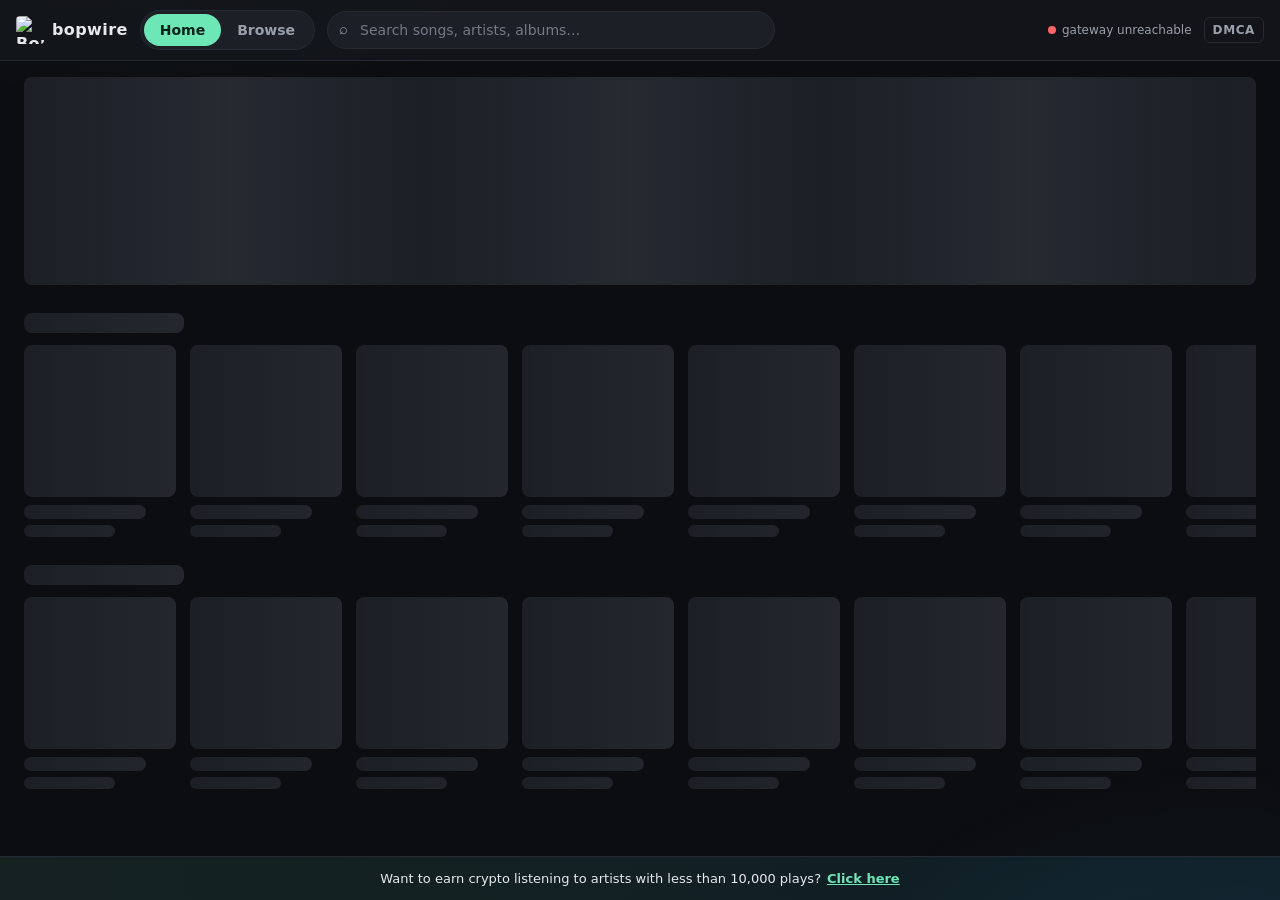
==== player/index.html @ eb1e117a "player: real album covers + resilient streaming (no mid-song cutouts / silent playback)" ====
<!doctype html>
<html lang="en" class="dark">
<head>
  <meta charset="utf-8" />
  <meta name="viewport" content="width=device-width, initial-scale=1, viewport-fit=cover" />
  <title>Bopwire — Discover</title>
  <meta name="description" content="Discover and stream independent artists on the Bopwire P2P network." />
  <meta name="theme-color" content="#0c0d10" />
  <link rel="icon" type="image/png" href="./favicon.png" />
  <link rel="apple-touch-icon" href="./logo.png" />
  <link rel="preconnect" href="https://api.bopwire.com" crossorigin />
  <!-- prebuilt WASM audio decoders (mp3 / flac / ogg-vorbis), wasm embedded.
       Plain globals consumed by the player controller — kept outside the
       bundle on purpose so they never get transformed. -->
  <script src="./decoders/mpg123-decoder.min.js"></script>
  <script src="./decoders/flac-decoder.min.js"></script>
  <script src="./decoders/ogg-vorbis-decoder.min.js"></script>
  <script src="./wasm-player.js"></script>
  <script type="module" crossorigin src="./assets/index-DyI_FYE5.js"></script>
  <link rel="stylesheet" crossorigin href="./assets/index-DQQtGUBH.css">
</head>
<body>
  <div id="root"></div>
</body>
</html>
---- player/assets/index-DQQtGUBH.css ----
/*! tailwindcss v4.3.2 | MIT License | https://tailwindcss.com */@layer properties{@supports (((-webkit-hyphens:none)) and (not (margin-trim:inline))) or ((-moz-orient:inline) and (not (color:rgb(from red r g b)))){*,:before,:after,::backdrop{--tw-translate-x:0;--tw-translate-y:0;--tw-translate-z:0;--tw-rotate-x:initial;--tw-rotate-y:initial;--tw-rotate-z:initial;--tw-skew-x:initial;--tw-skew-y:initial;--tw-scroll-snap-strictness:proximity;--tw-border-style:solid;--tw-gradient-position:initial;--tw-gradient-from:#0000;--tw-gradient-via:#0000;--tw-gradient-to:#0000;--tw-gradient-stops:initial;--tw-gradient-via-stops:initial;--tw-gradient-from-position:0%;--tw-gradient-via-position:50%;--tw-gradient-to-position:100%;--tw-leading:initial;--tw-font-weight:initial;--tw-tracking:initial;--tw-ordinal:initial;--tw-slashed-zero:initial;--tw-numeric-figure:initial;--tw-numeric-spacing:initial;--tw-numeric-fraction:initial;--tw-shadow:0 0 #0000;--tw-shadow-color:initial;--tw-shadow-alpha:100%;--tw-inset-shadow:0 0 #0000;--tw-inset-shadow-color:initial;--tw-inset-shadow-alpha:100%;--tw-ring-color:initial;--tw-ring-shadow:0 0 #0000;--tw-inset-ring-color:initial;--tw-inset-ring-shadow:0 0 #0000;--tw-ring-inset:initial;--tw-ring-offset-width:0px;--tw-ring-offset-color:#fff;--tw-ring-offset-shadow:0 0 #0000;--tw-outline-style:solid;--tw-backdrop-blur:initial;--tw-backdrop-brightness:initial;--tw-backdrop-contrast:initial;--tw-backdrop-grayscale:initial;--tw-backdrop-hue-rotate:initial;--tw-backdrop-invert:initial;--tw-backdrop-opacity:initial;--tw-backdrop-saturate:initial;--tw-backdrop-sepia:initial;--tw-content:"";--tw-scale-x:1;--tw-scale-y:1;--tw-scale-z:1}}}@layer theme{:root,:host{--font-sans:ui-sans-serif, system-ui, -apple-system, "Segoe UI", Roboto, Helvetica, Arial, sans-serif;--font-mono:ui-monospace, SFMono-Regular, Menlo, Monaco, Consolas, "Liberation Mono", "Courier New", monospace;--color-red-400:oklch(70.4% .191 22.216);--color-black:#000;--color-white:#fff;--spacing:.25rem;--container-md:28rem;--text-xs:.75rem;--text-xs--line-height:calc(1 / .75);--text-sm:.875rem;--text-sm--line-height:calc(1.25 / .875);--text-base:1rem;--text-base--line-height: 1.5 ;--text-xl:1.25rem;--text-xl--line-height:calc(1.75 / 1.25);--text-2xl:1.5rem;--text-2xl--line-height:calc(2 / 1.5);--font-weight-semibold:600;--font-weight-bold:700;--font-weight-extrabold:800;--tracking-wide:.025em;--tracking-wider:.05em;--leading-tight:1.25;--radius-md:.375rem;--radius-lg:.5rem;--radius-xl:.75rem;--radius-2xl:1rem;--animate-spin:spin 1s linear infinite;--blur-sm:8px;--blur-md:12px;--default-transition-duration:.15s;--default-transition-timing-function:cubic-bezier(.4, 0, .2, 1);--default-font-family:var(--font-sans);--default-mono-font-family:var(--font-mono);--color-bg:#0c0d10;--color-elev:#15171c;--color-elev2:#1c1f26;--color-line:#262a33;--color-ink:#e7e9ee;--color-dim:#9aa0ab;--color-mint:#6ee7b7;--color-sky:#38bdf8;--color-mintink:#06231a;--animate-pulse-dot:pulse-dot 2.2s infinite;--animate-shimmer:shimmer 1.4s linear infinite;--animate-rise:rise .45s ease both}}@layer base{*,:after,:before,::backdrop{box-sizing:border-box;border:0 solid;margin:0;padding:0}::file-selector-button{box-sizing:border-box;border:0 solid;margin:0;padding:0}html,:host{-webkit-text-size-adjust:100%;-moz-tab-size:4;tab-size:4;line-height:1.5;font-family:var(--default-font-family,ui-sans-serif, system-ui, sans-serif, "Apple Color Emoji", "Segoe UI Emoji", "Segoe UI Symbol", "Noto Color Emoji");font-feature-settings:var(--default-font-feature-settings,normal);font-variation-settings:var(--default-font-variation-settings,normal);-webkit-tap-highlight-color:transparent}hr{height:0;color:inherit;border-top-width:1px}abbr:where([title]){-webkit-text-decoration:underline dotted;text-decoration:underline dotted}h1,h2,h3,h4,h5,h6{font-size:inherit;font-weight:inherit}a{color:inherit;-webkit-text-decoration:inherit;text-decoration:inherit}b,strong{font-weight:bolder}code,kbd,samp,pre{font-family:var(--default-mono-font-family,ui-monospace, SFMono-Regular, Menlo, Monaco, Consolas, "Liberation Mono", "Courier New", monospace);font-feature-settings:var(--default-mono-font-feature-settings,normal);font-variation-settings:var(--default-mono-font-variation-settings,normal);font-size:1em}small{font-size:80%}sub,sup{vertical-align:baseline;font-size:75%;line-height:0;position:relative}sub{bottom:-.25em}sup{top:-.5em}table{text-indent:0;border-color:inherit;border-collapse:collapse}:-moz-focusring{outline:auto}progress{vertical-align:baseline}summary{display:list-item}ol,ul,menu{list-style:none}img,svg,video,canvas,audio,iframe,embed,object{vertical-align:middle;display:block}img,video{max-width:100%;height:auto}button,input,select,optgroup,textarea{font:inherit;font-feature-settings:inherit;font-variation-settings:inherit;letter-spacing:inherit;color:inherit;opacity:1;background-color:#0000;border-radius:0}::file-selector-button{font:inherit;font-feature-settings:inherit;font-variation-settings:inherit;letter-spacing:inherit;color:inherit;opacity:1;background-color:#0000;border-radius:0}:where(select:is([multiple],[size])) optgroup{font-weight:bolder}:where(select:is([multiple],[size])) optgroup option{padding-inline-start:20px}::file-selector-button{margin-inline-end:4px}::placeholder{opacity:1}@supports (not ((-webkit-appearance:-apple-pay-button))) or (contain-intrinsic-size:1px){::placeholder{color:currentColor}@supports (color:color-mix(in lab,red,red)){::placeholder{color:color-mix(in oklab,currentcolor 50%,transparent)}}}textarea{resize:vertical}::-webkit-search-decoration{-webkit-appearance:none}::-webkit-date-and-time-value{min-height:1lh;text-align:inherit}::-webkit-datetime-edit{display:inline-flex}::-webkit-datetime-edit-fields-wrapper{padding:0}::-webkit-datetime-edit{padding-block:0}::-webkit-datetime-edit-year-field{padding-block:0}::-webkit-datetime-edit-month-field{padding-block:0}::-webkit-datetime-edit-day-field{padding-block:0}::-webkit-datetime-edit-hour-field{padding-block:0}::-webkit-datetime-edit-minute-field{padding-block:0}::-webkit-datetime-edit-second-field{padding-block:0}::-webkit-datetime-edit-millisecond-field{padding-block:0}::-webkit-datetime-edit-meridiem-field{padding-block:0}::-webkit-calendar-picker-indicator{line-height:1}:-moz-ui-invalid{box-shadow:none}button,input:where([type=button],[type=reset],[type=submit]){-webkit-appearance:button;-moz-appearance:button;appearance:button}::file-selector-button{-webkit-appearance:button;-moz-appearance:button;appearance:button}::-webkit-inner-spin-button{height:auto}::-webkit-outer-spin-button{height:auto}[hidden]:where(:not([hidden=until-found])){display:none!important}}@layer components;@layer utilities{.pointer-events-none{pointer-events:none}.absolute{position:absolute}.fixed{position:fixed}.relative{position:relative}.static{position:static}.inset-0{top:0;right:0;bottom:0;left:0}.inset-x-0{inset-inline:0}.top-1\.5{top:calc(var(--spacing) * 1.5)}.top-1\/2{top:50%}.top-2{top:calc(var(--spacing) * 2)}.top-3\.5{top:calc(var(--spacing) * 3.5)}.top-\[38\%\]{top:38%}.right-1{right:var(--spacing)}.right-2{right:calc(var(--spacing) * 2)}.right-4{right:calc(var(--spacing) * 4)}.bottom-2{bottom:calc(var(--spacing) * 2)}.bottom-32{bottom:calc(var(--spacing) * 32)}.bottom-\[calc\(100\%\+8px\)\]{bottom:calc(100% + 8px)}.left-1{left:var(--spacing)}.left-1\.5{left:calc(var(--spacing) * 1.5)}.left-1\/2{left:50%}.left-3{left:calc(var(--spacing) * 3)}.z-10{z-index:10}.z-20{z-index:20}.z-50{z-index:50}.mx-auto{margin-inline:auto}.mt-1{margin-top:var(--spacing)}.mt-1\.5{margin-top:calc(var(--spacing) * 1.5)}.mt-2{margin-top:calc(var(--spacing) * 2)}.mt-6{margin-top:calc(var(--spacing) * 6)}.mt-7{margin-top:calc(var(--spacing) * 7)}.mt-8{margin-top:calc(var(--spacing) * 8)}.mb-0\.5{margin-bottom:calc(var(--spacing) * .5)}.mb-1{margin-bottom:var(--spacing)}.mb-1\.5{margin-bottom:calc(var(--spacing) * 1.5)}.mb-2{margin-bottom:calc(var(--spacing) * 2)}.mb-2\.5{margin-bottom:calc(var(--spacing) * 2.5)}.mb-3{margin-bottom:calc(var(--spacing) * 3)}.mb-3\.5{margin-bottom:calc(var(--spacing) * 3.5)}.mb-4{margin-bottom:calc(var(--spacing) * 4)}.ml-auto{margin-left:auto}.block{display:block}.flex{display:flex}.grid{display:grid}.hidden{display:none}.inline-flex{display:inline-flex}.aspect-square{aspect-ratio:1}.size-1\.5{width:calc(var(--spacing) * 1.5);height:calc(var(--spacing) * 1.5)}.size-2{width:calc(var(--spacing) * 2);height:calc(var(--spacing) * 2)}.size-4{width:calc(var(--spacing) * 4);height:calc(var(--spacing) * 4)}.size-8{width:calc(var(--spacing) * 8);height:calc(var(--spacing) * 8)}.size-9{width:calc(var(--spacing) * 9);height:calc(var(--spacing) * 9)}.size-10{width:calc(var(--spacing) * 10);height:calc(var(--spacing) * 10)}.size-11{width:calc(var(--spacing) * 11);height:calc(var(--spacing) * 11)}.size-14{width:calc(var(--spacing) * 14);height:calc(var(--spacing) * 14)}.size-24{width:calc(var(--spacing) * 24);height:calc(var(--spacing) * 24)}.size-28{width:calc(var(--spacing) * 28);height:calc(var(--spacing) * 28)}.size-full{width:100%;height:100%}.h-3{height:calc(var(--spacing) * 3)}.h-3\.5{height:calc(var(--spacing) * 3.5)}.h-5{height:calc(var(--spacing) * 5)}.h-11{height:calc(var(--spacing) * 11)}.h-44{height:calc(var(--spacing) * 44)}.h-\[4\.5rem\]{height:4.5rem}.h-full{height:100%}.min-h-0{min-height:0}.min-h-5{min-height:calc(var(--spacing) * 5)}.w-3\/5{width:60%}.w-4\/5{width:80%}.w-32{width:calc(var(--spacing) * 32)}.w-40{width:calc(var(--spacing) * 40)}.w-full{width:100%}.max-w-\[80vw\]{max-width:80vw}.max-w-md{max-width:var(--container-md)}.min-w-0{min-width:0}.min-w-40{min-width:calc(var(--spacing) * 40)}.min-w-52{min-width:calc(var(--spacing) * 52)}.flex-1{flex:1}.flex-none{flex:none}.shrink-0{flex-shrink:0}.-translate-x-1\/2{--tw-translate-x: -50% ;translate:var(--tw-translate-x) var(--tw-translate-y)}.-translate-y-1\/2{--tw-translate-y: -50% ;translate:var(--tw-translate-x) var(--tw-translate-y)}.-translate-y-\[52\%\]{--tw-translate-y: -52% ;translate:var(--tw-translate-x) var(--tw-translate-y)}.translate-y-1\.5{--tw-translate-y:calc(var(--spacing) * 1.5);translate:var(--tw-translate-x) var(--tw-translate-y)}.transform{transform:var(--tw-rotate-x,) var(--tw-rotate-y,) var(--tw-rotate-z,) var(--tw-skew-x,) var(--tw-skew-y,)}.animate-pulse-dot{animation:var(--animate-pulse-dot)}.animate-rise{animation:var(--animate-rise)}.animate-spin{animation:var(--animate-spin)}.cursor-pointer{cursor:pointer}.cursor-row-resize{cursor:row-resize}.resize{resize:both}.snap-x{scroll-snap-type:x var(--tw-scroll-snap-strictness)}.snap-proximity{--tw-scroll-snap-strictness:proximity}.snap-start{scroll-snap-align:start}.auto-cols-\[8\.5rem\]{grid-auto-columns:8.5rem}.auto-cols-\[9\.5rem\]{grid-auto-columns:9.5rem}.grid-flow-col{grid-auto-flow:column}.grid-cols-\[28px_36px_1fr_auto_auto_32px\]{grid-template-columns:28px 36px 1fr auto auto 32px}.grid-cols-\[repeat\(auto-fill\,minmax\(7\.75rem\,1fr\)\)\]{grid-template-columns:repeat(auto-fill,minmax(7.75rem,1fr))}.grid-cols-\[repeat\(auto-fill\,minmax\(8\.25rem\,1fr\)\)\]{grid-template-columns:repeat(auto-fill,minmax(8.25rem,1fr))}.grid-cols-\[repeat\(auto-fill\,minmax\(8\.75rem\,1fr\)\)\]{grid-template-columns:repeat(auto-fill,minmax(8.75rem,1fr))}.flex-col{flex-direction:column}.flex-wrap{flex-wrap:wrap}.place-items-center{place-items:center}.items-baseline{align-items:baseline}.items-center{align-items:center}.items-end{align-items:flex-end}.items-start{align-items:flex-start}.justify-center{justify-content:center}.gap-1{gap:var(--spacing)}.gap-1\.5{gap:calc(var(--spacing) * 1.5)}.gap-2{gap:calc(var(--spacing) * 2)}.gap-2\.5{gap:calc(var(--spacing) * 2.5)}.gap-3{gap:calc(var(--spacing) * 3)}.gap-3\.5{gap:calc(var(--spacing) * 3.5)}.gap-5{gap:calc(var(--spacing) * 5)}.gap-x-4{column-gap:calc(var(--spacing) * 4)}.gap-y-1\.5{row-gap:calc(var(--spacing) * 1.5)}.self-start{align-self:flex-start}.truncate{text-overflow:ellipsis;white-space:nowrap;overflow:hidden}.overflow-auto{overflow:auto}.overflow-hidden{overflow:hidden}.overflow-x-auto{overflow-x:auto}.overflow-y-auto{overflow-y:auto}.rounded{border-radius:.25rem}.rounded-2xl{border-radius:var(--radius-2xl)}.rounded-full{border-radius:3.40282e38px}.rounded-lg{border-radius:var(--radius-lg)}.rounded-md{border-radius:var(--radius-md)}.rounded-xl{border-radius:var(--radius-xl)}.border{border-style:var(--tw-border-style);border-width:1px}.border-2{border-style:var(--tw-border-style);border-width:2px}.border-y{border-block-style:var(--tw-border-style);border-block-width:1px}.border-t{border-top-style:var(--tw-border-style);border-top-width:1px}.border-b{border-bottom-style:var(--tw-border-style);border-bottom-width:1px}.border-line{border-color:var(--color-line)}.border-mint{border-color:var(--color-mint)}.border-transparent{border-color:#0000}.border-white\/10{border-color:#ffffff1a}@supports (color:color-mix(in lab,red,red)){.border-white\/10{border-color:color-mix(in oklab,var(--color-white) 10%,transparent)}}.bg-bg{background-color:var(--color-bg)}.bg-bg\/55{background-color:#0c0d108c}@supports (color:color-mix(in lab,red,red)){.bg-bg\/55{background-color:color-mix(in oklab,var(--color-bg) 55%,transparent)}}.bg-bg\/75{background-color:#0c0d10bf}@supports (color:color-mix(in lab,red,red)){.bg-bg\/75{background-color:color-mix(in oklab,var(--color-bg) 75%,transparent)}}.bg-black\/35{background-color:#00000059}@supports (color:color-mix(in lab,red,red)){.bg-black\/35{background-color:color-mix(in oklab,var(--color-black) 35%,transparent)}}.bg-dim{background-color:var(--color-dim)}.bg-elev{background-color:var(--color-elev)}.bg-elev\/60{background-color:#15171c99}@supports (color:color-mix(in lab,red,red)){.bg-elev\/60{background-color:color-mix(in oklab,var(--color-elev) 60%,transparent)}}.bg-elev\/80{background-color:#15171ccc}@supports (color:color-mix(in lab,red,red)){.bg-elev\/80{background-color:color-mix(in oklab,var(--color-elev) 80%,transparent)}}.bg-elev\/85{background-color:#15171cd9}@supports (color:color-mix(in lab,red,red)){.bg-elev\/85{background-color:color-mix(in oklab,var(--color-elev) 85%,transparent)}}.bg-elev2{background-color:var(--color-elev2)}.bg-elev2\/90{background-color:#1c1f26e6}@supports (color:color-mix(in lab,red,red)){.bg-elev2\/90{background-color:color-mix(in oklab,var(--color-elev2) 90%,transparent)}}.bg-mint{background-color:var(--color-mint)}.bg-mint\/10{background-color:#6ee7b71a}@supports (color:color-mix(in lab,red,red)){.bg-mint\/10{background-color:color-mix(in oklab,var(--color-mint) 10%,transparent)}}.bg-red-400{background-color:var(--color-red-400)}.bg-gradient-to-r{--tw-gradient-position:to right in oklab;background-image:linear-gradient(var(--tw-gradient-stops))}.bg-\[radial-gradient\(900px_280px_at_8\%_-40\%\,color-mix\(in_oklab\,var\(--color-mint\)_16\%\,transparent\)\,transparent_60\%\)\,radial-gradient\(760px_300px_at_92\%_140\%\,color-mix\(in_oklab\,var\(--color-sky\)_14\%\,transparent\)\,transparent_60\%\)\]{background-image:radial-gradient(900px 280px at 8% -40%,#6ee7b729,#0000 60%),radial-gradient(760px 300px at 92% 140%,#38bdf824,#0000 60%)}@supports (color:color-mix(in lab,red,red)){.bg-\[radial-gradient\(900px_280px_at_8\%_-40\%\,color-mix\(in_oklab\,var\(--color-mint\)_16\%\,transparent\)\,transparent_60\%\)\,radial-gradient\(760px_300px_at_92\%_140\%\,color-mix\(in_oklab\,var\(--color-sky\)_14\%\,transparent\)\,transparent_60\%\)\]{background-image:radial-gradient(900px 280px at 8% -40%,color-mix(in oklab,var(--color-mint) 16%,transparent),transparent 60%),radial-gradient(760px 300px at 92% 140%,color-mix(in oklab,var(--color-sky) 14%,transparent),transparent 60%)}}.from-mint{--tw-gradient-from:var(--color-mint);--tw-gradient-stops:var(--tw-gradient-via-stops,var(--tw-gradient-position), var(--tw-gradient-from) var(--tw-gradient-from-position), var(--tw-gradient-to) var(--tw-gradient-to-position))}.from-mint\/10{--tw-gradient-from:#6ee7b71a}@supports (color:color-mix(in lab,red,red)){.from-mint\/10{--tw-gradient-from:color-mix(in oklab, var(--color-mint) 10%, transparent)}}.from-mint\/10{--tw-gradient-stops:var(--tw-gradient-via-stops,var(--tw-gradient-position), var(--tw-gradient-from) var(--tw-gradient-from-position), var(--tw-gradient-to) var(--tw-gradient-to-position))}.to-sky{--tw-gradient-to:var(--color-sky);--tw-gradient-stops:var(--tw-gradient-via-stops,var(--tw-gradient-position), var(--tw-gradient-from) var(--tw-gradient-from-position), var(--tw-gradient-to) var(--tw-gradient-to-position))}.to-sky\/10{--tw-gradient-to:#38bdf81a}@supports (color:color-mix(in lab,red,red)){.to-sky\/10{--tw-gradient-to:color-mix(in oklab, var(--color-sky) 10%, transparent)}}.to-sky\/10{--tw-gradient-stops:var(--tw-gradient-via-stops,var(--tw-gradient-position), var(--tw-gradient-from) var(--tw-gradient-from-position), var(--tw-gradient-to) var(--tw-gradient-to-position))}.bg-clip-text{-webkit-background-clip:text;background-clip:text}.object-cover{object-fit:cover}.p-1\.5{padding:calc(var(--spacing) * 1.5)}.p-2\.5{padding:calc(var(--spacing) * 2.5)}.p-5{padding:calc(var(--spacing) * 5)}.p-\[3px\]{padding:3px}.px-0\.5{padding-inline:calc(var(--spacing) * .5)}.px-1\.5{padding-inline:calc(var(--spacing) * 1.5)}.px-2{padding-inline:calc(var(--spacing) * 2)}.px-2\.5{padding-inline:calc(var(--spacing) * 2.5)}.px-3{padding-inline:calc(var(--spacing) * 3)}.px-3\.5{padding-inline:calc(var(--spacing) * 3.5)}.px-4{padding-inline:calc(var(--spacing) * 4)}.px-5{padding-inline:calc(var(--spacing) * 5)}.px-8{padding-inline:calc(var(--spacing) * 8)}.py-0\.5{padding-block:calc(var(--spacing) * .5)}.py-1{padding-block:var(--spacing)}.py-1\.5{padding-block:calc(var(--spacing) * 1.5)}.py-2{padding-block:calc(var(--spacing) * 2)}.py-2\.5{padding-block:calc(var(--spacing) * 2.5)}.py-3{padding-block:calc(var(--spacing) * 3)}.py-4{padding-block:calc(var(--spacing) * 4)}.py-8{padding-block:calc(var(--spacing) * 8)}.pt-0\.5{padding-top:calc(var(--spacing) * .5)}.pt-1{padding-top:var(--spacing)}.pt-1\.5{padding-top:calc(var(--spacing) * 1.5)}.pt-4{padding-top:calc(var(--spacing) * 4)}.pr-3{padding-right:calc(var(--spacing) * 3)}.pb-2{padding-bottom:calc(var(--spacing) * 2)}.pb-3{padding-bottom:calc(var(--spacing) * 3)}.pb-10{padding-bottom:calc(var(--spacing) * 10)}.pl-8{padding-left:calc(var(--spacing) * 8)}.text-center{text-align:center}.text-left{text-align:left}.text-right{text-align:right}.text-sm{font-size:var(--text-sm);line-height:var(--tw-leading,var(--text-sm--line-height))}.text-xl{font-size:var(--text-xl);line-height:var(--tw-leading,var(--text-xl--line-height))}.text-xs{font-size:var(--text-xs);line-height:var(--tw-leading,var(--text-xs--line-height))}.text-\[10\.5px\]{font-size:10.5px}.text-\[10px\]{font-size:10px}.text-\[11px\]{font-size:11px}.text-\[12\.5px\]{font-size:12.5px}.text-\[13\.5px\]{font-size:13.5px}.text-\[13px\]{font-size:13px}.text-\[15px\]{font-size:15px}.text-\[17px\]{font-size:17px}.leading-tight{--tw-leading:var(--leading-tight);line-height:var(--leading-tight)}.font-bold{--tw-font-weight:var(--font-weight-bold);font-weight:var(--font-weight-bold)}.font-extrabold{--tw-font-weight:var(--font-weight-extrabold);font-weight:var(--font-weight-extrabold)}.font-semibold{--tw-font-weight:var(--font-weight-semibold);font-weight:var(--font-weight-semibold)}.tracking-\[\.14em\]{--tw-tracking:.14em;letter-spacing:.14em}.tracking-wide{--tw-tracking:var(--tracking-wide);letter-spacing:var(--tracking-wide)}.tracking-wider{--tw-tracking:var(--tracking-wider);letter-spacing:var(--tracking-wider)}.whitespace-nowrap{white-space:nowrap}.text-dim{color:var(--color-dim)}.text-dim\/80{color:#9aa0abcc}@supports (color:color-mix(in lab,red,red)){.text-dim\/80{color:color-mix(in oklab,var(--color-dim) 80%,transparent)}}.text-ink{color:var(--color-ink)}.text-mint{color:var(--color-mint)}.text-mintink{color:var(--color-mintink)}.text-sky{color:var(--color-sky)}.text-transparent{color:#0000}.text-white{color:var(--color-white)}.capitalize{text-transform:capitalize}.uppercase{text-transform:uppercase}.tabular-nums{--tw-numeric-spacing:tabular-nums;font-variant-numeric:var(--tw-ordinal,) var(--tw-slashed-zero,) var(--tw-numeric-figure,) var(--tw-numeric-spacing,) var(--tw-numeric-fraction,)}.underline{text-decoration-line:underline}.opacity-0{opacity:0}.opacity-45{opacity:.45}.opacity-50{opacity:.5}.opacity-85{opacity:.85}.opacity-100{opacity:1}.shadow-2xl{--tw-shadow:0 25px 50px -12px var(--tw-shadow-color,#00000040);box-shadow:var(--tw-inset-shadow),var(--tw-inset-ring-shadow),var(--tw-ring-offset-shadow),var(--tw-ring-shadow),var(--tw-shadow)}.shadow-\[0_6px_16px_rgba\(0\,0\,0\,\.5\)\]{--tw-shadow:0 6px 16px var(--tw-shadow-color,#00000080);box-shadow:var(--tw-inset-shadow),var(--tw-inset-ring-shadow),var(--tw-ring-offset-shadow),var(--tw-ring-shadow),var(--tw-shadow)}.shadow-\[0_8px_22px_rgba\(0\,0\,0\,\.45\)\]{--tw-shadow:0 8px 22px var(--tw-shadow-color,#00000073);box-shadow:var(--tw-inset-shadow),var(--tw-inset-ring-shadow),var(--tw-ring-offset-shadow),var(--tw-ring-shadow),var(--tw-shadow)}.shadow-\[0_12px_32px_rgba\(0\,0\,0\,\.5\)\]{--tw-shadow:0 12px 32px var(--tw-shadow-color,#00000080);box-shadow:var(--tw-inset-shadow),var(--tw-inset-ring-shadow),var(--tw-ring-offset-shadow),var(--tw-ring-shadow),var(--tw-shadow)}.shadow-\[0_14px_40px_rgba\(0\,0\,0\,\.55\)\]{--tw-shadow:0 14px 40px var(--tw-shadow-color,#0000008c);box-shadow:var(--tw-inset-shadow),var(--tw-inset-ring-shadow),var(--tw-ring-offset-shadow),var(--tw-ring-shadow),var(--tw-shadow)}.shadow-lg{--tw-shadow:0 10px 15px -3px var(--tw-shadow-color,#0000001a), 0 4px 6px -4px var(--tw-shadow-color,#0000001a);box-shadow:var(--tw-inset-shadow),var(--tw-inset-ring-shadow),var(--tw-ring-offset-shadow),var(--tw-ring-shadow),var(--tw-shadow)}.outline{outline-style:var(--tw-outline-style);outline-width:1px}.backdrop-blur{--tw-backdrop-blur:blur(8px);-webkit-backdrop-filter:var(--tw-backdrop-blur,) var(--tw-backdrop-brightness,) var(--tw-backdrop-contrast,) var(--tw-backdrop-grayscale,) var(--tw-backdrop-hue-rotate,) var(--tw-backdrop-invert,) var(--tw-backdrop-opacity,) var(--tw-backdrop-saturate,) var(--tw-backdrop-sepia,);backdrop-filter:var(--tw-backdrop-blur,) var(--tw-backdrop-brightness,) var(--tw-backdrop-contrast,) var(--tw-backdrop-grayscale,) var(--tw-backdrop-hue-rotate,) var(--tw-backdrop-invert,) var(--tw-backdrop-opacity,) var(--tw-backdrop-saturate,) var(--tw-backdrop-sepia,)}.backdrop-blur-md{--tw-backdrop-blur:blur(var(--blur-md));-webkit-backdrop-filter:var(--tw-backdrop-blur,) var(--tw-backdrop-brightness,) var(--tw-backdrop-contrast,) var(--tw-backdrop-grayscale,) var(--tw-backdrop-hue-rotate,) var(--tw-backdrop-invert,) var(--tw-backdrop-opacity,) var(--tw-backdrop-saturate,) var(--tw-backdrop-sepia,);backdrop-filter:var(--tw-backdrop-blur,) var(--tw-backdrop-brightness,) var(--tw-backdrop-contrast,) var(--tw-backdrop-grayscale,) var(--tw-backdrop-hue-rotate,) var(--tw-backdrop-invert,) var(--tw-backdrop-opacity,) var(--tw-backdrop-saturate,) var(--tw-backdrop-sepia,)}.backdrop-blur-sm{--tw-backdrop-blur:blur(var(--blur-sm));-webkit-backdrop-filter:var(--tw-backdrop-blur,) var(--tw-backdrop-brightness,) var(--tw-backdrop-contrast,) var(--tw-backdrop-grayscale,) var(--tw-backdrop-hue-rotate,) var(--tw-backdrop-invert,) var(--tw-backdrop-opacity,) var(--tw-backdrop-saturate,) var(--tw-backdrop-sepia,);backdrop-filter:var(--tw-backdrop-blur,) var(--tw-backdrop-brightness,) var(--tw-backdrop-contrast,) var(--tw-backdrop-grayscale,) var(--tw-backdrop-hue-rotate,) var(--tw-backdrop-invert,) var(--tw-backdrop-opacity,) var(--tw-backdrop-saturate,) var(--tw-backdrop-sepia,)}.transition{transition-property:color,background-color,border-color,outline-color,text-decoration-color,fill,stroke,--tw-gradient-from,--tw-gradient-via,--tw-gradient-to,opacity,box-shadow,transform,translate,scale,rotate,filter,-webkit-backdrop-filter,backdrop-filter,display,content-visibility,overlay,pointer-events;transition-timing-function:var(--tw-ease,var(--default-transition-timing-function));transition-duration:var(--tw-duration,var(--default-transition-duration))}.transition-all{transition-property:all;transition-timing-function:var(--tw-ease,var(--default-transition-timing-function));transition-duration:var(--tw-duration,var(--default-transition-duration))}.transition-colors{transition-property:color,background-color,border-color,outline-color,text-decoration-color,fill,stroke,--tw-gradient-from,--tw-gradient-via,--tw-gradient-to;transition-timing-function:var(--tw-ease,var(--default-transition-timing-function));transition-duration:var(--tw-duration,var(--default-transition-duration))}.transition-opacity{transition-property:opacity;transition-timing-function:var(--tw-ease,var(--default-transition-timing-function));transition-duration:var(--tw-duration,var(--default-transition-duration))}.transition-transform{transition-property:transform,translate,scale,rotate;transition-timing-function:var(--tw-ease,var(--default-transition-timing-function));transition-duration:var(--tw-duration,var(--default-transition-duration))}.outline-none{--tw-outline-style:none;outline-style:none}.\[text-shadow\:0_1px_6px_rgba\(0\,0\,0\,\.6\)\]{text-shadow:0 1px 6px #0009}@media(hover:hover){.group-hover\:translate-y-0:is(:where(.group):hover *){--tw-translate-y:0;translate:var(--tw-translate-x) var(--tw-translate-y)}.group-hover\:opacity-100:is(:where(.group):hover *),.group-hover\/row\:opacity-100:is(:where(.group\/row):hover *){opacity:1}}.placeholder\:text-dim\/70::placeholder{color:#9aa0abb3}@supports (color:color-mix(in lab,red,red)){.placeholder\:text-dim\/70::placeholder{color:color-mix(in oklab,var(--color-dim) 70%,transparent)}}.after\:absolute:after{content:var(--tw-content);position:absolute}.after\:top-1\/2:after{content:var(--tw-content);top:50%}.after\:left-1\/2:after{content:var(--tw-content);left:50%}.after\:h-\[3px\]:after{content:var(--tw-content);height:3px}.after\:w-10:after{content:var(--tw-content);width:calc(var(--spacing) * 10)}.after\:-translate-x-1\/2:after{content:var(--tw-content);--tw-translate-x: -50% ;translate:var(--tw-translate-x) var(--tw-translate-y)}.after\:-translate-y-1\/2:after{content:var(--tw-content);--tw-translate-y: -50% ;translate:var(--tw-translate-x) var(--tw-translate-y)}.after\:rounded:after{content:var(--tw-content);border-radius:.25rem}.after\:bg-line:after{content:var(--tw-content);background-color:var(--color-line)}@media(hover:hover){.hover\:-translate-y-0\.5:hover{--tw-translate-y:calc(var(--spacing) * -.5);translate:var(--tw-translate-x) var(--tw-translate-y)}.hover\:-translate-y-1:hover{--tw-translate-y:calc(var(--spacing) * -1);translate:var(--tw-translate-x) var(--tw-translate-y)}.hover\:scale-105:hover{--tw-scale-x:105%;--tw-scale-y:105%;--tw-scale-z:105%;scale:var(--tw-scale-x) var(--tw-scale-y)}.hover\:border-dim:hover{border-color:var(--color-dim)}.hover\:border-line:hover{border-color:var(--color-line)}.hover\:border-mint:hover{border-color:var(--color-mint)}.hover\:border-sky:hover{border-color:var(--color-sky)}.hover\:border-white\/25:hover{border-color:#ffffff40}@supports (color:color-mix(in lab,red,red)){.hover\:border-white\/25:hover{border-color:color-mix(in oklab,var(--color-white) 25%,transparent)}}.hover\:bg-elev:hover{background-color:var(--color-elev)}.hover\:bg-elev2:hover{background-color:var(--color-elev2)}.hover\:text-ink:hover{color:var(--color-ink)}.hover\:text-mint:hover{color:var(--color-mint)}.hover\:text-sky:hover{color:var(--color-sky)}.hover\:underline:hover{text-decoration-line:underline}}.focus\:border-sky:focus{border-color:var(--color-sky)}.disabled\:opacity-40:disabled{opacity:.4}@media not all and (min-width:48rem){.max-md\:hidden{display:none}}@media not all and (min-width:40rem){.max-sm\:order-10{order:10}.max-sm\:hidden{display:none}.max-sm\:max-w-none{max-width:none}.max-sm\:basis-full{flex-basis:100%}.max-sm\:auto-cols-\[8\.25rem\]{grid-auto-columns:8.25rem}.max-sm\:grid-cols-\[22px_36px_1fr_auto_26px\]{grid-template-columns:22px 36px 1fr auto 26px}.max-sm\:gap-2\.5{gap:calc(var(--spacing) * 2.5)}.max-sm\:px-2{padding-inline:calc(var(--spacing) * 2)}.max-sm\:px-3{padding-inline:calc(var(--spacing) * 3)}.max-sm\:text-xs{font-size:var(--text-xs);line-height:var(--tw-leading,var(--text-xs--line-height))}}@media(min-width:40rem){.sm\:block{display:block}.sm\:grid{display:grid}.sm\:hidden{display:none}.sm\:size-16{width:calc(var(--spacing) * 16);height:calc(var(--spacing) * 16)}.sm\:size-32{width:calc(var(--spacing) * 32);height:calc(var(--spacing) * 32)}.sm\:size-36{width:calc(var(--spacing) * 36);height:calc(var(--spacing) * 36)}.sm\:h-52{height:calc(var(--spacing) * 52)}.sm\:w-52{width:calc(var(--spacing) * 52)}.sm\:grid-cols-\[repeat\(auto-fill\,minmax\(8\.75rem\,1fr\)\)\]{grid-template-columns:repeat(auto-fill,minmax(8.75rem,1fr))}.sm\:flex-row{flex-direction:row}.sm\:items-center{align-items:center}.sm\:p-7{padding:calc(var(--spacing) * 7)}.sm\:px-4{padding-inline:calc(var(--spacing) * 4)}.sm\:px-6{padding-inline:calc(var(--spacing) * 6)}.sm\:text-2xl{font-size:var(--text-2xl);line-height:var(--tw-leading,var(--text-2xl--line-height))}.sm\:text-base{font-size:var(--text-base);line-height:var(--tw-leading,var(--text-base--line-height))}.sm\:text-\[26px\]{font-size:26px}}@media(pointer:fine){.pointer-fine\:grid{display:grid}}.\[\&\>svg\]\:block>svg{display:block}.\[\&\>svg\]\:size-full>svg{width:100%;height:100%}}html,body,#root{height:100%}@supports (height:100dvh){html,body,#root{height:100dvh}}body{background-color:var(--color-bg);color:var(--color-ink);-webkit-font-smoothing:antialiased;-moz-osx-font-smoothing:grayscale;overflow:hidden}body:before{content:"";z-index:0;pointer-events:none;background:radial-gradient(720px 340px at 12% -10%,#6ee7b712,#0000 60%),radial-gradient(640px 380px at 95% 110%,#38bdf812,#0000 60%);position:fixed;top:0;right:0;bottom:0;left:0}@supports (color:color-mix(in lab,red,red)){body:before{background:radial-gradient(720px 340px at 12% -10%,color-mix(in oklab,var(--color-mint) 7%,transparent),transparent 60%),radial-gradient(640px 380px at 95% 110%,color-mix(in oklab,var(--color-sky) 7%,transparent),transparent 60%)}}#root{z-index:1;position:relative}*{scrollbar-width:thin;scrollbar-color:var(--color-line) transparent}::-webkit-scrollbar{width:9px;height:8px}::-webkit-scrollbar-thumb{background:var(--color-line);border-radius:8px}::-webkit-scrollbar-track{background:0 0}.rail-mask{-webkit-mask-image:linear-gradient(90deg,#0000,#000 14px calc(100% - 14px),#0000);mask-image:linear-gradient(90deg,#0000,#000 14px,#000 calc(100% - 14px),#0000)}.skel{border-radius:var(--radius-lg);background-color:var(--color-elev2);background-image:linear-gradient(90deg,#0000,#e7e9ee0d,#0000)}@supports (color:color-mix(in lab,red,red)){.skel{background-image:linear-gradient(90deg,transparent,color-mix(in oklab,var(--color-ink) 5%,transparent),transparent)}}.skel{animation:var(--animate-shimmer);background-size:400px 100%}input[type=range].seek{height:calc(var(--spacing) * 1.5);cursor:pointer;-webkit-appearance:none;-moz-appearance:none;appearance:none;background-color:var(--color-line);background-image:linear-gradient(var(--seek-fill,var(--color-mint)),var(--seek-fill,var(--color-mint)));background-repeat:no-repeat;background-size:var(--seek-pct,0%) 100%;border-radius:3.40282e38px;width:100%}input[type=range].seek::-webkit-slider-thumb{width:calc(var(--spacing) * 3);height:calc(var(--spacing) * 3);-webkit-appearance:none;-moz-appearance:none;appearance:none;background:var(--seek-fill,var(--color-mint));border-radius:3.40282e38px;box-shadow:0 0 8px #6ee7b799}@supports (color:color-mix(in lab,red,red)){input[type=range].seek::-webkit-slider-thumb{box-shadow:0 0 8px color-mix(in oklab,var(--color-mint) 60%,transparent)}}input[type=range].seek::-moz-range-thumb{width:calc(var(--spacing) * 3);height:calc(var(--spacing) * 3);border-style:var(--tw-border-style);background:var(--seek-fill,var(--color-mint));border-width:0;border-radius:3.40282e38px}:focus-visible{outline:2px solid var(--color-sky);outline-offset:2px;border-radius:6px}@media(prefers-reduced-motion:reduce){*,:before,:after{scroll-behavior:auto!important;transition-duration:.01ms!important;animation-duration:.01ms!important;animation-iteration-count:1!important}}@property --tw-translate-x{syntax:"*";inherits:false;initial-value:0}@property --tw-translate-y{syntax:"*";inherits:false;initial-value:0}@property --tw-translate-z{syntax:"*";inherits:false;initial-value:0}@property --tw-rotate-x{syntax:"*";inherits:false}@property --tw-rotate-y{syntax:"*";inherits:false}@property --tw-rotate-z{syntax:"*";inherits:false}@property --tw-skew-x{syntax:"*";inherits:false}@property --tw-skew-y{syntax:"*";inherits:false}@property --tw-scroll-snap-strictness{syntax:"*";inherits:false;initial-value:proximity}@property --tw-border-style{syntax:"*";inherits:false;initial-value:solid}@property --tw-gradient-position{syntax:"*";inherits:false}@property --tw-gradient-from{syntax:"<color>";inherits:false;initial-value:#0000}@property --tw-gradient-via{syntax:"<color>";inherits:false;initial-value:#0000}@property --tw-gradient-to{syntax:"<color>";inherits:false;initial-value:#0000}@property --tw-gradient-stops{syntax:"*";inherits:false}@property --tw-gradient-via-stops{syntax:"*";inherits:false}@property --tw-gradient-from-position{syntax:"<length-percentage>";inherits:false;initial-value:0%}@property --tw-gradient-via-position{syntax:"<length-percentage>";inherits:false;initial-value:50%}@property --tw-gradient-to-position{syntax:"<length-percentage>";inherits:false;initial-value:100%}@property --tw-leading{syntax:"*";inherits:false}@property --tw-font-weight{syntax:"*";inherits:false}@property --tw-tracking{syntax:"*";inherits:false}@property --tw-ordinal{syntax:"*";inherits:false}@property --tw-slashed-zero{syntax:"*";inherits:false}@property --tw-numeric-figure{syntax:"*";inherits:false}@property --tw-numeric-spacing{syntax:"*";inherits:false}@property --tw-numeric-fraction{syntax:"*";inherits:false}@property --tw-shadow{syntax:"*";inherits:false;initial-value:0 0 #0000}@property --tw-shadow-color{syntax:"*";inherits:false}@property --tw-shadow-alpha{syntax:"<percentage>";inherits:false;initial-value:100%}@property --tw-inset-shadow{syntax:"*";inherits:false;initial-value:0 0 #0000}@property --tw-inset-shadow-color{syntax:"*";inherits:false}@property --tw-inset-shadow-alpha{syntax:"<percentage>";inherits:false;initial-value:100%}@property --tw-ring-color{syntax:"*";inherits:false}@property --tw-ring-shadow{syntax:"*";inherits:false;initial-value:0 0 #0000}@property --tw-inset-ring-color{syntax:"*";inherits:false}@property --tw-inset-ring-shadow{syntax:"*";inherits:false;initial-value:0 0 #0000}@property --tw-ring-inset{syntax:"*";inherits:false}@property --tw-ring-offset-width{syntax:"<length>";inherits:false;initial-value:0}@property --tw-ring-offset-color{syntax:"*";inherits:false;initial-value:#fff}@property --tw-ring-offset-shadow{syntax:"*";inherits:false;initial-value:0 0 #0000}@property --tw-outline-style{syntax:"*";inherits:false;initial-value:solid}@property --tw-backdrop-blur{syntax:"*";inherits:false}@property --tw-backdrop-brightness{syntax:"*";inherits:false}@property --tw-backdrop-contrast{syntax:"*";inherits:false}@property --tw-backdrop-grayscale{syntax:"*";inherits:false}@property --tw-backdrop-hue-rotate{syntax:"*";inherits:false}@property --tw-backdrop-invert{syntax:"*";inherits:false}@property --tw-backdrop-opacity{syntax:"*";inherits:false}@property --tw-backdrop-saturate{syntax:"*";inherits:false}@property --tw-backdrop-sepia{syntax:"*";inherits:false}@property --tw-content{syntax:"*";inherits:false;initial-value:""}@property --tw-scale-x{syntax:"*";inherits:false;initial-value:1}@property --tw-scale-y{syntax:"*";inherits:false;initial-value:1}@property --tw-scale-z{syntax:"*";inherits:false;initial-value:1}@keyframes spin{to{transform:rotate(360deg)}}@keyframes pulse-dot{0%{box-shadow:0 0 color-mix(in oklab,var(--color-mint) 50%,transparent)}70%{box-shadow:0 0 0 6px color-mix(in oklab,var(--color-mint) 0%,transparent)}to{box-shadow:0 0 color-mix(in oklab,var(--color-mint) 0%,transparent)}}@keyframes shimmer{0%{background-position:-400px 0}to{background-position:400px 0}}@keyframes rise{0%{opacity:0;transform:translateY(10px)}to{opacity:1;transform:translateY(0)}}
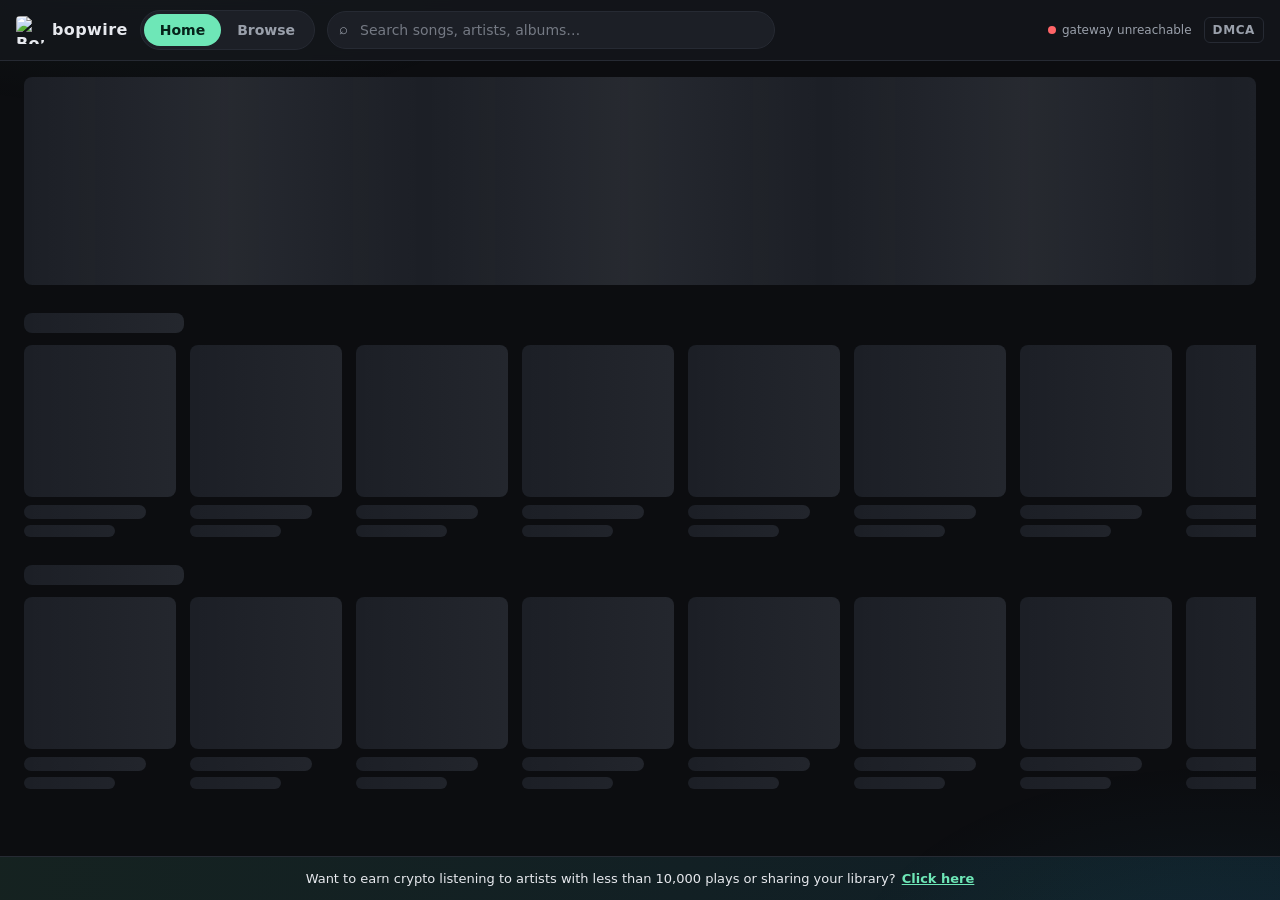
==== commit cf23e257: "player: drop 'pays the artist in full' hero claim (keep earn-crypto download CTA)" ====
--- a/player/index.html
+++ b/player/index.html
@@ -16,8 +16,8 @@
   <script src="./decoders/flac-decoder.min.js"></script>
   <script src="./decoders/ogg-vorbis-decoder.min.js"></script>
   <script src="./wasm-player.js"></script>
-  <script type="module" crossorigin src="./assets/index-DyI_FYE5.js"></script>
-  <link rel="stylesheet" crossorigin href="./assets/index-DQQtGUBH.css">
+  <script type="module" crossorigin src="./assets/index-JRbNWGse.js"></script>
+  <link rel="stylesheet" crossorigin href="./assets/index-D7UvEEKm.css">
 </head>
 <body>
   <div id="root"></div>
--- a/player/assets/index-D7UvEEKm.css
+++ b/player/assets/index-D7UvEEKm.css
@@ -0,0 +1 @@
+/*! tailwindcss v4.3.2 | MIT License | https://tailwindcss.com */@layer properties{@supports (((-webkit-hyphens:none)) and (not (margin-trim:inline))) or ((-moz-orient:inline) and (not (color:rgb(from red r g b)))){*,:before,:after,::backdrop{--tw-translate-x:0;--tw-translate-y:0;--tw-translate-z:0;--tw-rotate-x:initial;--tw-rotate-y:initial;--tw-rotate-z:initial;--tw-skew-x:initial;--tw-skew-y:initial;--tw-scroll-snap-strictness:proximity;--tw-border-style:solid;--tw-gradient-position:initial;--tw-gradient-from:#0000;--tw-gradient-via:#0000;--tw-gradient-to:#0000;--tw-gradient-stops:initial;--tw-gradient-via-stops:initial;--tw-gradient-from-position:0%;--tw-gradient-via-position:50%;--tw-gradient-to-position:100%;--tw-leading:initial;--tw-font-weight:initial;--tw-tracking:initial;--tw-ordinal:initial;--tw-slashed-zero:initial;--tw-numeric-figure:initial;--tw-numeric-spacing:initial;--tw-numeric-fraction:initial;--tw-shadow:0 0 #0000;--tw-shadow-color:initial;--tw-shadow-alpha:100%;--tw-inset-shadow:0 0 #0000;--tw-inset-shadow-color:initial;--tw-inset-shadow-alpha:100%;--tw-ring-color:initial;--tw-ring-shadow:0 0 #0000;--tw-inset-ring-color:initial;--tw-inset-ring-shadow:0 0 #0000;--tw-ring-inset:initial;--tw-ring-offset-width:0px;--tw-ring-offset-color:#fff;--tw-ring-offset-shadow:0 0 #0000;--tw-outline-style:solid;--tw-backdrop-blur:initial;--tw-backdrop-brightness:initial;--tw-backdrop-contrast:initial;--tw-backdrop-grayscale:initial;--tw-backdrop-hue-rotate:initial;--tw-backdrop-invert:initial;--tw-backdrop-opacity:initial;--tw-backdrop-saturate:initial;--tw-backdrop-sepia:initial;--tw-duration:initial;--tw-content:"";--tw-scale-x:1;--tw-scale-y:1;--tw-scale-z:1}}}@layer theme{:root,:host{--font-sans:ui-sans-serif, system-ui, -apple-system, "Segoe UI", Roboto, Helvetica, Arial, sans-serif;--font-mono:ui-monospace, SFMono-Regular, Menlo, Monaco, Consolas, "Liberation Mono", "Courier New", monospace;--color-red-400:oklch(70.4% .191 22.216);--color-black:#000;--color-white:#fff;--spacing:.25rem;--container-md:28rem;--text-xs:.75rem;--text-xs--line-height:calc(1 / .75);--text-sm:.875rem;--text-sm--line-height:calc(1.25 / .875);--text-base:1rem;--text-base--line-height: 1.5 ;--text-xl:1.25rem;--text-xl--line-height:calc(1.75 / 1.25);--text-2xl:1.5rem;--text-2xl--line-height:calc(2 / 1.5);--font-weight-semibold:600;--font-weight-bold:700;--font-weight-extrabold:800;--tracking-wide:.025em;--tracking-wider:.05em;--leading-tight:1.25;--radius-md:.375rem;--radius-lg:.5rem;--radius-xl:.75rem;--radius-2xl:1rem;--animate-spin:spin 1s linear infinite;--blur-sm:8px;--blur-md:12px;--default-transition-duration:.15s;--default-transition-timing-function:cubic-bezier(.4, 0, .2, 1);--default-font-family:var(--font-sans);--default-mono-font-family:var(--font-mono);--color-bg:#0c0d10;--color-elev:#15171c;--color-elev2:#1c1f26;--color-line:#262a33;--color-ink:#e7e9ee;--color-dim:#9aa0ab;--color-mint:#6ee7b7;--color-sky:#38bdf8;--color-mintink:#06231a;--animate-pulse-dot:pulse-dot 2.2s infinite;--animate-shimmer:shimmer 1.4s linear infinite;--animate-rise:rise .45s ease both}}@layer base{*,:after,:before,::backdrop{box-sizing:border-box;border:0 solid;margin:0;padding:0}::file-selector-button{box-sizing:border-box;border:0 solid;margin:0;padding:0}html,:host{-webkit-text-size-adjust:100%;-moz-tab-size:4;tab-size:4;line-height:1.5;font-family:var(--default-font-family,ui-sans-serif, system-ui, sans-serif, "Apple Color Emoji", "Segoe UI Emoji", "Segoe UI Symbol", "Noto Color Emoji");font-feature-settings:var(--default-font-feature-settings,normal);font-variation-settings:var(--default-font-variation-settings,normal);-webkit-tap-highlight-color:transparent}hr{height:0;color:inherit;border-top-width:1px}abbr:where([title]){-webkit-text-decoration:underline dotted;text-decoration:underline dotted}h1,h2,h3,h4,h5,h6{font-size:inherit;font-weight:inherit}a{color:inherit;-webkit-text-decoration:inherit;text-decoration:inherit}b,strong{font-weight:bolder}code,kbd,samp,pre{font-family:var(--default-mono-font-family,ui-monospace, SFMono-Regular, Menlo, Monaco, Consolas, "Liberation Mono", "Courier New", monospace);font-feature-settings:var(--default-mono-font-feature-settings,normal);font-variation-settings:var(--default-mono-font-variation-settings,normal);font-size:1em}small{font-size:80%}sub,sup{vertical-align:baseline;font-size:75%;line-height:0;position:relative}sub{bottom:-.25em}sup{top:-.5em}table{text-indent:0;border-color:inherit;border-collapse:collapse}:-moz-focusring{outline:auto}progress{vertical-align:baseline}summary{display:list-item}ol,ul,menu{list-style:none}img,svg,video,canvas,audio,iframe,embed,object{vertical-align:middle;display:block}img,video{max-width:100%;height:auto}button,input,select,optgroup,textarea{font:inherit;font-feature-settings:inherit;font-variation-settings:inherit;letter-spacing:inherit;color:inherit;opacity:1;background-color:#0000;border-radius:0}::file-selector-button{font:inherit;font-feature-settings:inherit;font-variation-settings:inherit;letter-spacing:inherit;color:inherit;opacity:1;background-color:#0000;border-radius:0}:where(select:is([multiple],[size])) optgroup{font-weight:bolder}:where(select:is([multiple],[size])) optgroup option{padding-inline-start:20px}::file-selector-button{margin-inline-end:4px}::placeholder{opacity:1}@supports (not ((-webkit-appearance:-apple-pay-button))) or (contain-intrinsic-size:1px){::placeholder{color:currentColor}@supports (color:color-mix(in lab,red,red)){::placeholder{color:color-mix(in oklab,currentcolor 50%,transparent)}}}textarea{resize:vertical}::-webkit-search-decoration{-webkit-appearance:none}::-webkit-date-and-time-value{min-height:1lh;text-align:inherit}::-webkit-datetime-edit{display:inline-flex}::-webkit-datetime-edit-fields-wrapper{padding:0}::-webkit-datetime-edit{padding-block:0}::-webkit-datetime-edit-year-field{padding-block:0}::-webkit-datetime-edit-month-field{padding-block:0}::-webkit-datetime-edit-day-field{padding-block:0}::-webkit-datetime-edit-hour-field{padding-block:0}::-webkit-datetime-edit-minute-field{padding-block:0}::-webkit-datetime-edit-second-field{padding-block:0}::-webkit-datetime-edit-millisecond-field{padding-block:0}::-webkit-datetime-edit-meridiem-field{padding-block:0}::-webkit-calendar-picker-indicator{line-height:1}:-moz-ui-invalid{box-shadow:none}button,input:where([type=button],[type=reset],[type=submit]){-webkit-appearance:button;-moz-appearance:button;appearance:button}::file-selector-button{-webkit-appearance:button;-moz-appearance:button;appearance:button}::-webkit-inner-spin-button{height:auto}::-webkit-outer-spin-button{height:auto}[hidden]:where(:not([hidden=until-found])){display:none!important}}@layer components;@layer utilities{.pointer-events-none{pointer-events:none}.absolute{position:absolute}.fixed{position:fixed}.relative{position:relative}.static{position:static}.inset-0{top:0;right:0;bottom:0;left:0}.inset-x-0{inset-inline:0}.top-1\.5{top:calc(var(--spacing) * 1.5)}.top-1\/2{top:50%}.top-2{top:calc(var(--spacing) * 2)}.top-3\.5{top:calc(var(--spacing) * 3.5)}.top-\[38\%\]{top:38%}.right-1{right:var(--spacing)}.right-2{right:calc(var(--spacing) * 2)}.right-4{right:calc(var(--spacing) * 4)}.bottom-2{bottom:calc(var(--spacing) * 2)}.bottom-32{bottom:calc(var(--spacing) * 32)}.bottom-\[calc\(100\%\+8px\)\]{bottom:calc(100% + 8px)}.left-1{left:var(--spacing)}.left-1\.5{left:calc(var(--spacing) * 1.5)}.left-1\/2{left:50%}.left-3{left:calc(var(--spacing) * 3)}.z-10{z-index:10}.z-20{z-index:20}.z-50{z-index:50}.mx-auto{margin-inline:auto}.mt-1{margin-top:var(--spacing)}.mt-1\.5{margin-top:calc(var(--spacing) * 1.5)}.mt-2{margin-top:calc(var(--spacing) * 2)}.mt-6{margin-top:calc(var(--spacing) * 6)}.mt-7{margin-top:calc(var(--spacing) * 7)}.mt-8{margin-top:calc(var(--spacing) * 8)}.mb-0\.5{margin-bottom:calc(var(--spacing) * .5)}.mb-1{margin-bottom:var(--spacing)}.mb-1\.5{margin-bottom:calc(var(--spacing) * 1.5)}.mb-2{margin-bottom:calc(var(--spacing) * 2)}.mb-2\.5{margin-bottom:calc(var(--spacing) * 2.5)}.mb-3{margin-bottom:calc(var(--spacing) * 3)}.mb-3\.5{margin-bottom:calc(var(--spacing) * 3.5)}.mb-4{margin-bottom:calc(var(--spacing) * 4)}.ml-auto{margin-left:auto}.block{display:block}.flex{display:flex}.grid{display:grid}.hidden{display:none}.inline-flex{display:inline-flex}.aspect-square{aspect-ratio:1}.size-1\.5{width:calc(var(--spacing) * 1.5);height:calc(var(--spacing) * 1.5)}.size-2{width:calc(var(--spacing) * 2);height:calc(var(--spacing) * 2)}.size-4{width:calc(var(--spacing) * 4);height:calc(var(--spacing) * 4)}.size-8{width:calc(var(--spacing) * 8);height:calc(var(--spacing) * 8)}.size-9{width:calc(var(--spacing) * 9);height:calc(var(--spacing) * 9)}.size-10{width:calc(var(--spacing) * 10);height:calc(var(--spacing) * 10)}.size-11{width:calc(var(--spacing) * 11);height:calc(var(--spacing) * 11)}.size-14{width:calc(var(--spacing) * 14);height:calc(var(--spacing) * 14)}.size-24{width:calc(var(--spacing) * 24);height:calc(var(--spacing) * 24)}.size-28{width:calc(var(--spacing) * 28);height:calc(var(--spacing) * 28)}.size-full{width:100%;height:100%}.h-3{height:calc(var(--spacing) * 3)}.h-3\.5{height:calc(var(--spacing) * 3.5)}.h-5{height:calc(var(--spacing) * 5)}.h-11{height:calc(var(--spacing) * 11)}.h-44{height:calc(var(--spacing) * 44)}.h-\[4\.5rem\]{height:4.5rem}.h-full{height:100%}.min-h-0{min-height:0}.min-h-5{min-height:calc(var(--spacing) * 5)}.w-3\/5{width:60%}.w-4\/5{width:80%}.w-32{width:calc(var(--spacing) * 32)}.w-40{width:calc(var(--spacing) * 40)}.w-full{width:100%}.max-w-\[80vw\]{max-width:80vw}.max-w-md{max-width:var(--container-md)}.min-w-0{min-width:0}.min-w-40{min-width:calc(var(--spacing) * 40)}.min-w-52{min-width:calc(var(--spacing) * 52)}.flex-1{flex:1}.flex-none{flex:none}.shrink-0{flex-shrink:0}.-translate-x-1\/2{--tw-translate-x: -50% ;translate:var(--tw-translate-x) var(--tw-translate-y)}.-translate-y-1\/2{--tw-translate-y: -50% ;translate:var(--tw-translate-x) var(--tw-translate-y)}.-translate-y-\[52\%\]{--tw-translate-y: -52% ;translate:var(--tw-translate-x) var(--tw-translate-y)}.translate-y-1\.5{--tw-translate-y:calc(var(--spacing) * 1.5);translate:var(--tw-translate-x) var(--tw-translate-y)}.transform{transform:var(--tw-rotate-x,) var(--tw-rotate-y,) var(--tw-rotate-z,) var(--tw-skew-x,) var(--tw-skew-y,)}.animate-pulse-dot{animation:var(--animate-pulse-dot)}.animate-rise{animation:var(--animate-rise)}.animate-spin{animation:var(--animate-spin)}.cursor-pointer{cursor:pointer}.cursor-row-resize{cursor:row-resize}.resize{resize:both}.snap-x{scroll-snap-type:x var(--tw-scroll-snap-strictness)}.snap-proximity{--tw-scroll-snap-strictness:proximity}.snap-start{scroll-snap-align:start}.auto-cols-\[8\.5rem\]{grid-auto-columns:8.5rem}.auto-cols-\[9\.5rem\]{grid-auto-columns:9.5rem}.grid-flow-col{grid-auto-flow:column}.grid-cols-\[28px_36px_1fr_auto_auto_32px\]{grid-template-columns:28px 36px 1fr auto auto 32px}.grid-cols-\[repeat\(auto-fill\,minmax\(7\.75rem\,1fr\)\)\]{grid-template-columns:repeat(auto-fill,minmax(7.75rem,1fr))}.grid-cols-\[repeat\(auto-fill\,minmax\(8\.25rem\,1fr\)\)\]{grid-template-columns:repeat(auto-fill,minmax(8.25rem,1fr))}.grid-cols-\[repeat\(auto-fill\,minmax\(8\.75rem\,1fr\)\)\]{grid-template-columns:repeat(auto-fill,minmax(8.75rem,1fr))}.flex-col{flex-direction:column}.flex-wrap{flex-wrap:wrap}.place-items-center{place-items:center}.items-baseline{align-items:baseline}.items-center{align-items:center}.items-end{align-items:flex-end}.items-start{align-items:flex-start}.justify-center{justify-content:center}.gap-1{gap:var(--spacing)}.gap-1\.5{gap:calc(var(--spacing) * 1.5)}.gap-2{gap:calc(var(--spacing) * 2)}.gap-2\.5{gap:calc(var(--spacing) * 2.5)}.gap-3{gap:calc(var(--spacing) * 3)}.gap-3\.5{gap:calc(var(--spacing) * 3.5)}.gap-5{gap:calc(var(--spacing) * 5)}.gap-x-4{column-gap:calc(var(--spacing) * 4)}.gap-y-1\.5{row-gap:calc(var(--spacing) * 1.5)}.self-start{align-self:flex-start}.truncate{text-overflow:ellipsis;white-space:nowrap;overflow:hidden}.overflow-auto{overflow:auto}.overflow-hidden{overflow:hidden}.overflow-x-auto{overflow-x:auto}.overflow-y-auto{overflow-y:auto}.rounded{border-radius:.25rem}.rounded-2xl{border-radius:var(--radius-2xl)}.rounded-full{border-radius:3.40282e38px}.rounded-lg{border-radius:var(--radius-lg)}.rounded-md{border-radius:var(--radius-md)}.rounded-xl{border-radius:var(--radius-xl)}.border{border-style:var(--tw-border-style);border-width:1px}.border-2{border-style:var(--tw-border-style);border-width:2px}.border-y{border-block-style:var(--tw-border-style);border-block-width:1px}.border-t{border-top-style:var(--tw-border-style);border-top-width:1px}.border-b{border-bottom-style:var(--tw-border-style);border-bottom-width:1px}.border-line{border-color:var(--color-line)}.border-mint{border-color:var(--color-mint)}.border-transparent{border-color:#0000}.border-white\/10{border-color:#ffffff1a}@supports (color:color-mix(in lab,red,red)){.border-white\/10{border-color:color-mix(in oklab,var(--color-white) 10%,transparent)}}.bg-bg{background-color:var(--color-bg)}.bg-bg\/55{background-color:#0c0d108c}@supports (color:color-mix(in lab,red,red)){.bg-bg\/55{background-color:color-mix(in oklab,var(--color-bg) 55%,transparent)}}.bg-bg\/75{background-color:#0c0d10bf}@supports (color:color-mix(in lab,red,red)){.bg-bg\/75{background-color:color-mix(in oklab,var(--color-bg) 75%,transparent)}}.bg-black\/35{background-color:#00000059}@supports (color:color-mix(in lab,red,red)){.bg-black\/35{background-color:color-mix(in oklab,var(--color-black) 35%,transparent)}}.bg-dim{background-color:var(--color-dim)}.bg-elev{background-color:var(--color-elev)}.bg-elev\/60{background-color:#15171c99}@supports (color:color-mix(in lab,red,red)){.bg-elev\/60{background-color:color-mix(in oklab,var(--color-elev) 60%,transparent)}}.bg-elev\/80{background-color:#15171ccc}@supports (color:color-mix(in lab,red,red)){.bg-elev\/80{background-color:color-mix(in oklab,var(--color-elev) 80%,transparent)}}.bg-elev\/85{background-color:#15171cd9}@supports (color:color-mix(in lab,red,red)){.bg-elev\/85{background-color:color-mix(in oklab,var(--color-elev) 85%,transparent)}}.bg-elev2{background-color:var(--color-elev2)}.bg-elev2\/90{background-color:#1c1f26e6}@supports (color:color-mix(in lab,red,red)){.bg-elev2\/90{background-color:color-mix(in oklab,var(--color-elev2) 90%,transparent)}}.bg-mint{background-color:var(--color-mint)}.bg-mint\/10{background-color:#6ee7b71a}@supports (color:color-mix(in lab,red,red)){.bg-mint\/10{background-color:color-mix(in oklab,var(--color-mint) 10%,transparent)}}.bg-red-400{background-color:var(--color-red-400)}.bg-gradient-to-r{--tw-gradient-position:to right in oklab;background-image:linear-gradient(var(--tw-gradient-stops))}.bg-\[radial-gradient\(900px_280px_at_8\%_-40\%\,color-mix\(in_oklab\,var\(--color-mint\)_16\%\,transparent\)\,transparent_60\%\)\,radial-gradient\(760px_300px_at_92\%_140\%\,color-mix\(in_oklab\,var\(--color-sky\)_14\%\,transparent\)\,transparent_60\%\)\]{background-image:radial-gradient(900px 280px at 8% -40%,#6ee7b729,#0000 60%),radial-gradient(760px 300px at 92% 140%,#38bdf824,#0000 60%)}@supports (color:color-mix(in lab,red,red)){.bg-\[radial-gradient\(900px_280px_at_8\%_-40\%\,color-mix\(in_oklab\,var\(--color-mint\)_16\%\,transparent\)\,transparent_60\%\)\,radial-gradient\(760px_300px_at_92\%_140\%\,color-mix\(in_oklab\,var\(--color-sky\)_14\%\,transparent\)\,transparent_60\%\)\]{background-image:radial-gradient(900px 280px at 8% -40%,color-mix(in oklab,var(--color-mint) 16%,transparent),transparent 60%),radial-gradient(760px 300px at 92% 140%,color-mix(in oklab,var(--color-sky) 14%,transparent),transparent 60%)}}.from-mint{--tw-gradient-from:var(--color-mint);--tw-gradient-stops:var(--tw-gradient-via-stops,var(--tw-gradient-position), var(--tw-gradient-from) var(--tw-gradient-from-position), var(--tw-gradient-to) var(--tw-gradient-to-position))}.from-mint\/10{--tw-gradient-from:#6ee7b71a}@supports (color:color-mix(in lab,red,red)){.from-mint\/10{--tw-gradient-from:color-mix(in oklab, var(--color-mint) 10%, transparent)}}.from-mint\/10{--tw-gradient-stops:var(--tw-gradient-via-stops,var(--tw-gradient-position), var(--tw-gradient-from) var(--tw-gradient-from-position), var(--tw-gradient-to) var(--tw-gradient-to-position))}.to-sky{--tw-gradient-to:var(--color-sky);--tw-gradient-stops:var(--tw-gradient-via-stops,var(--tw-gradient-position), var(--tw-gradient-from) var(--tw-gradient-from-position), var(--tw-gradient-to) var(--tw-gradient-to-position))}.to-sky\/10{--tw-gradient-to:#38bdf81a}@supports (color:color-mix(in lab,red,red)){.to-sky\/10{--tw-gradient-to:color-mix(in oklab, var(--color-sky) 10%, transparent)}}.to-sky\/10{--tw-gradient-stops:var(--tw-gradient-via-stops,var(--tw-gradient-position), var(--tw-gradient-from) var(--tw-gradient-from-position), var(--tw-gradient-to) var(--tw-gradient-to-position))}.bg-clip-text{-webkit-background-clip:text;background-clip:text}.object-cover{object-fit:cover}.p-1\.5{padding:calc(var(--spacing) * 1.5)}.p-2\.5{padding:calc(var(--spacing) * 2.5)}.p-5{padding:calc(var(--spacing) * 5)}.p-\[3px\]{padding:3px}.px-0\.5{padding-inline:calc(var(--spacing) * .5)}.px-1\.5{padding-inline:calc(var(--spacing) * 1.5)}.px-2{padding-inline:calc(var(--spacing) * 2)}.px-2\.5{padding-inline:calc(var(--spacing) * 2.5)}.px-3{padding-inline:calc(var(--spacing) * 3)}.px-3\.5{padding-inline:calc(var(--spacing) * 3.5)}.px-4{padding-inline:calc(var(--spacing) * 4)}.px-5{padding-inline:calc(var(--spacing) * 5)}.px-8{padding-inline:calc(var(--spacing) * 8)}.py-0\.5{padding-block:calc(var(--spacing) * .5)}.py-1{padding-block:var(--spacing)}.py-1\.5{padding-block:calc(var(--spacing) * 1.5)}.py-2{padding-block:calc(var(--spacing) * 2)}.py-2\.5{padding-block:calc(var(--spacing) * 2.5)}.py-3{padding-block:calc(var(--spacing) * 3)}.py-4{padding-block:calc(var(--spacing) * 4)}.py-8{padding-block:calc(var(--spacing) * 8)}.pt-0\.5{padding-top:calc(var(--spacing) * .5)}.pt-1{padding-top:var(--spacing)}.pt-1\.5{padding-top:calc(var(--spacing) * 1.5)}.pt-4{padding-top:calc(var(--spacing) * 4)}.pr-3{padding-right:calc(var(--spacing) * 3)}.pb-2{padding-bottom:calc(var(--spacing) * 2)}.pb-3{padding-bottom:calc(var(--spacing) * 3)}.pb-10{padding-bottom:calc(var(--spacing) * 10)}.pl-8{padding-left:calc(var(--spacing) * 8)}.text-center{text-align:center}.text-left{text-align:left}.text-right{text-align:right}.text-sm{font-size:var(--text-sm);line-height:var(--tw-leading,var(--text-sm--line-height))}.text-xl{font-size:var(--text-xl);line-height:var(--tw-leading,var(--text-xl--line-height))}.text-xs{font-size:var(--text-xs);line-height:var(--tw-leading,var(--text-xs--line-height))}.text-\[10\.5px\]{font-size:10.5px}.text-\[10px\]{font-size:10px}.text-\[11px\]{font-size:11px}.text-\[12\.5px\]{font-size:12.5px}.text-\[13\.5px\]{font-size:13.5px}.text-\[13px\]{font-size:13px}.text-\[15px\]{font-size:15px}.text-\[17px\]{font-size:17px}.leading-tight{--tw-leading:var(--leading-tight);line-height:var(--leading-tight)}.font-bold{--tw-font-weight:var(--font-weight-bold);font-weight:var(--font-weight-bold)}.font-extrabold{--tw-font-weight:var(--font-weight-extrabold);font-weight:var(--font-weight-extrabold)}.font-semibold{--tw-font-weight:var(--font-weight-semibold);font-weight:var(--font-weight-semibold)}.tracking-\[\.14em\]{--tw-tracking:.14em;letter-spacing:.14em}.tracking-wide{--tw-tracking:var(--tracking-wide);letter-spacing:var(--tracking-wide)}.tracking-wider{--tw-tracking:var(--tracking-wider);letter-spacing:var(--tracking-wider)}.whitespace-nowrap{white-space:nowrap}.text-dim{color:var(--color-dim)}.text-dim\/80{color:#9aa0abcc}@supports (color:color-mix(in lab,red,red)){.text-dim\/80{color:color-mix(in oklab,var(--color-dim) 80%,transparent)}}.text-ink{color:var(--color-ink)}.text-mint{color:var(--color-mint)}.text-mintink{color:var(--color-mintink)}.text-sky{color:var(--color-sky)}.text-transparent{color:#0000}.text-white{color:var(--color-white)}.capitalize{text-transform:capitalize}.uppercase{text-transform:uppercase}.tabular-nums{--tw-numeric-spacing:tabular-nums;font-variant-numeric:var(--tw-ordinal,) var(--tw-slashed-zero,) var(--tw-numeric-figure,) var(--tw-numeric-spacing,) var(--tw-numeric-fraction,)}.underline{text-decoration-line:underline}.opacity-0{opacity:0}.opacity-45{opacity:.45}.opacity-50{opacity:.5}.opacity-85{opacity:.85}.opacity-100{opacity:1}.shadow-2xl{--tw-shadow:0 25px 50px -12px var(--tw-shadow-color,#00000040);box-shadow:var(--tw-inset-shadow),var(--tw-inset-ring-shadow),var(--tw-ring-offset-shadow),var(--tw-ring-shadow),var(--tw-shadow)}.shadow-\[0_6px_16px_rgba\(0\,0\,0\,\.5\)\]{--tw-shadow:0 6px 16px var(--tw-shadow-color,#00000080);box-shadow:var(--tw-inset-shadow),var(--tw-inset-ring-shadow),var(--tw-ring-offset-shadow),var(--tw-ring-shadow),var(--tw-shadow)}.shadow-\[0_8px_22px_rgba\(0\,0\,0\,\.45\)\]{--tw-shadow:0 8px 22px var(--tw-shadow-color,#00000073);box-shadow:var(--tw-inset-shadow),var(--tw-inset-ring-shadow),var(--tw-ring-offset-shadow),var(--tw-ring-shadow),var(--tw-shadow)}.shadow-\[0_12px_32px_rgba\(0\,0\,0\,\.5\)\]{--tw-shadow:0 12px 32px var(--tw-shadow-color,#00000080);box-shadow:var(--tw-inset-shadow),var(--tw-inset-ring-shadow),var(--tw-ring-offset-shadow),var(--tw-ring-shadow),var(--tw-shadow)}.shadow-\[0_14px_40px_rgba\(0\,0\,0\,\.55\)\]{--tw-shadow:0 14px 40px var(--tw-shadow-color,#0000008c);box-shadow:var(--tw-inset-shadow),var(--tw-inset-ring-shadow),var(--tw-ring-offset-shadow),var(--tw-ring-shadow),var(--tw-shadow)}.shadow-lg{--tw-shadow:0 10px 15px -3px var(--tw-shadow-color,#0000001a), 0 4px 6px -4px var(--tw-shadow-color,#0000001a);box-shadow:var(--tw-inset-shadow),var(--tw-inset-ring-shadow),var(--tw-ring-offset-shadow),var(--tw-ring-shadow),var(--tw-shadow)}.outline{outline-style:var(--tw-outline-style);outline-width:1px}.backdrop-blur{--tw-backdrop-blur:blur(8px);-webkit-backdrop-filter:var(--tw-backdrop-blur,) var(--tw-backdrop-brightness,) var(--tw-backdrop-contrast,) var(--tw-backdrop-grayscale,) var(--tw-backdrop-hue-rotate,) var(--tw-backdrop-invert,) var(--tw-backdrop-opacity,) var(--tw-backdrop-saturate,) var(--tw-backdrop-sepia,);backdrop-filter:var(--tw-backdrop-blur,) var(--tw-backdrop-brightness,) var(--tw-backdrop-contrast,) var(--tw-backdrop-grayscale,) var(--tw-backdrop-hue-rotate,) var(--tw-backdrop-invert,) var(--tw-backdrop-opacity,) var(--tw-backdrop-saturate,) var(--tw-backdrop-sepia,)}.backdrop-blur-md{--tw-backdrop-blur:blur(var(--blur-md));-webkit-backdrop-filter:var(--tw-backdrop-blur,) var(--tw-backdrop-brightness,) var(--tw-backdrop-contrast,) var(--tw-backdrop-grayscale,) var(--tw-backdrop-hue-rotate,) var(--tw-backdrop-invert,) var(--tw-backdrop-opacity,) var(--tw-backdrop-saturate,) var(--tw-backdrop-sepia,);backdrop-filter:var(--tw-backdrop-blur,) var(--tw-backdrop-brightness,) var(--tw-backdrop-contrast,) var(--tw-backdrop-grayscale,) var(--tw-backdrop-hue-rotate,) var(--tw-backdrop-invert,) var(--tw-backdrop-opacity,) var(--tw-backdrop-saturate,) var(--tw-backdrop-sepia,)}.backdrop-blur-sm{--tw-backdrop-blur:blur(var(--blur-sm));-webkit-backdrop-filter:var(--tw-backdrop-blur,) var(--tw-backdrop-brightness,) var(--tw-backdrop-contrast,) var(--tw-backdrop-grayscale,) var(--tw-backdrop-hue-rotate,) var(--tw-backdrop-invert,) var(--tw-backdrop-opacity,) var(--tw-backdrop-saturate,) var(--tw-backdrop-sepia,);backdrop-filter:var(--tw-backdrop-blur,) var(--tw-backdrop-brightness,) var(--tw-backdrop-contrast,) var(--tw-backdrop-grayscale,) var(--tw-backdrop-hue-rotate,) var(--tw-backdrop-invert,) var(--tw-backdrop-opacity,) var(--tw-backdrop-saturate,) var(--tw-backdrop-sepia,)}.transition{transition-property:color,background-color,border-color,outline-color,text-decoration-color,fill,stroke,--tw-gradient-from,--tw-gradient-via,--tw-gradient-to,opacity,box-shadow,transform,translate,scale,rotate,filter,-webkit-backdrop-filter,backdrop-filter,display,content-visibility,overlay,pointer-events;transition-timing-function:var(--tw-ease,var(--default-transition-timing-function));transition-duration:var(--tw-duration,var(--default-transition-duration))}.transition-all{transition-property:all;transition-timing-function:var(--tw-ease,var(--default-transition-timing-function));transition-duration:var(--tw-duration,var(--default-transition-duration))}.transition-colors{transition-property:color,background-color,border-color,outline-color,text-decoration-color,fill,stroke,--tw-gradient-from,--tw-gradient-via,--tw-gradient-to;transition-timing-function:var(--tw-ease,var(--default-transition-timing-function));transition-duration:var(--tw-duration,var(--default-transition-duration))}.transition-opacity{transition-property:opacity;transition-timing-function:var(--tw-ease,var(--default-transition-timing-function));transition-duration:var(--tw-duration,var(--default-transition-duration))}.transition-transform{transition-property:transform,translate,scale,rotate;transition-timing-function:var(--tw-ease,var(--default-transition-timing-function));transition-duration:var(--tw-duration,var(--default-transition-duration))}.duration-700{--tw-duration:.7s;transition-duration:.7s}.outline-none{--tw-outline-style:none;outline-style:none}.\[text-shadow\:0_1px_6px_rgba\(0\,0\,0\,\.6\)\]{text-shadow:0 1px 6px #0009}@media(hover:hover){.group-hover\:translate-y-0:is(:where(.group):hover *){--tw-translate-y:0;translate:var(--tw-translate-x) var(--tw-translate-y)}.group-hover\:opacity-100:is(:where(.group):hover *),.group-hover\/row\:opacity-100:is(:where(.group\/row):hover *){opacity:1}}.placeholder\:text-dim\/70::placeholder{color:#9aa0abb3}@supports (color:color-mix(in lab,red,red)){.placeholder\:text-dim\/70::placeholder{color:color-mix(in oklab,var(--color-dim) 70%,transparent)}}.after\:absolute:after{content:var(--tw-content);position:absolute}.after\:top-1\/2:after{content:var(--tw-content);top:50%}.after\:left-1\/2:after{content:var(--tw-content);left:50%}.after\:h-\[3px\]:after{content:var(--tw-content);height:3px}.after\:w-10:after{content:var(--tw-content);width:calc(var(--spacing) * 10)}.after\:-translate-x-1\/2:after{content:var(--tw-content);--tw-translate-x: -50% ;translate:var(--tw-translate-x) var(--tw-translate-y)}.after\:-translate-y-1\/2:after{content:var(--tw-content);--tw-translate-y: -50% ;translate:var(--tw-translate-x) var(--tw-translate-y)}.after\:rounded:after{content:var(--tw-content);border-radius:.25rem}.after\:bg-line:after{content:var(--tw-content);background-color:var(--color-line)}@media(hover:hover){.hover\:-translate-y-0\.5:hover{--tw-translate-y:calc(var(--spacing) * -.5);translate:var(--tw-translate-x) var(--tw-translate-y)}.hover\:-translate-y-1:hover{--tw-translate-y:calc(var(--spacing) * -1);translate:var(--tw-translate-x) var(--tw-translate-y)}.hover\:scale-105:hover{--tw-scale-x:105%;--tw-scale-y:105%;--tw-scale-z:105%;scale:var(--tw-scale-x) var(--tw-scale-y)}.hover\:border-dim:hover{border-color:var(--color-dim)}.hover\:border-line:hover{border-color:var(--color-line)}.hover\:border-mint:hover{border-color:var(--color-mint)}.hover\:border-sky:hover{border-color:var(--color-sky)}.hover\:border-white\/25:hover{border-color:#ffffff40}@supports (color:color-mix(in lab,red,red)){.hover\:border-white\/25:hover{border-color:color-mix(in oklab,var(--color-white) 25%,transparent)}}.hover\:bg-elev:hover{background-color:var(--color-elev)}.hover\:bg-elev2:hover{background-color:var(--color-elev2)}.hover\:text-ink:hover{color:var(--color-ink)}.hover\:text-mint:hover{color:var(--color-mint)}.hover\:text-sky:hover{color:var(--color-sky)}.hover\:underline:hover{text-decoration-line:underline}}.focus\:border-sky:focus{border-color:var(--color-sky)}.disabled\:opacity-40:disabled{opacity:.4}@media not all and (min-width:48rem){.max-md\:hidden{display:none}}@media not all and (min-width:40rem){.max-sm\:order-10{order:10}.max-sm\:hidden{display:none}.max-sm\:max-w-none{max-width:none}.max-sm\:basis-full{flex-basis:100%}.max-sm\:auto-cols-\[8\.25rem\]{grid-auto-columns:8.25rem}.max-sm\:grid-cols-\[22px_36px_1fr_auto_26px\]{grid-template-columns:22px 36px 1fr auto 26px}.max-sm\:gap-2\.5{gap:calc(var(--spacing) * 2.5)}.max-sm\:px-2{padding-inline:calc(var(--spacing) * 2)}.max-sm\:px-3{padding-inline:calc(var(--spacing) * 3)}.max-sm\:text-xs{font-size:var(--text-xs);line-height:var(--tw-leading,var(--text-xs--line-height))}}@media(min-width:40rem){.sm\:block{display:block}.sm\:grid{display:grid}.sm\:hidden{display:none}.sm\:size-16{width:calc(var(--spacing) * 16);height:calc(var(--spacing) * 16)}.sm\:size-32{width:calc(var(--spacing) * 32);height:calc(var(--spacing) * 32)}.sm\:size-36{width:calc(var(--spacing) * 36);height:calc(var(--spacing) * 36)}.sm\:h-52{height:calc(var(--spacing) * 52)}.sm\:w-52{width:calc(var(--spacing) * 52)}.sm\:grid-cols-\[repeat\(auto-fill\,minmax\(8\.75rem\,1fr\)\)\]{grid-template-columns:repeat(auto-fill,minmax(8.75rem,1fr))}.sm\:flex-row{flex-direction:row}.sm\:items-center{align-items:center}.sm\:p-7{padding:calc(var(--spacing) * 7)}.sm\:px-4{padding-inline:calc(var(--spacing) * 4)}.sm\:px-6{padding-inline:calc(var(--spacing) * 6)}.sm\:text-2xl{font-size:var(--text-2xl);line-height:var(--tw-leading,var(--text-2xl--line-height))}.sm\:text-base{font-size:var(--text-base);line-height:var(--tw-leading,var(--text-base--line-height))}.sm\:text-\[26px\]{font-size:26px}}@media(pointer:fine){.pointer-fine\:grid{display:grid}}.\[\&\>svg\]\:block>svg{display:block}.\[\&\>svg\]\:size-full>svg{width:100%;height:100%}}html,body,#root{height:100%}@supports (height:100dvh){html,body,#root{height:100dvh}}body{background-color:var(--color-bg);color:var(--color-ink);-webkit-font-smoothing:antialiased;-moz-osx-font-smoothing:grayscale;overflow:hidden}body:before{content:"";z-index:0;pointer-events:none;background:radial-gradient(720px 340px at 12% -10%,#6ee7b712,#0000 60%),radial-gradient(640px 380px at 95% 110%,#38bdf812,#0000 60%);position:fixed;top:0;right:0;bottom:0;left:0}@supports (color:color-mix(in lab,red,red)){body:before{background:radial-gradient(720px 340px at 12% -10%,color-mix(in oklab,var(--color-mint) 7%,transparent),transparent 60%),radial-gradient(640px 380px at 95% 110%,color-mix(in oklab,var(--color-sky) 7%,transparent),transparent 60%)}}#root{z-index:1;position:relative}*{scrollbar-width:thin;scrollbar-color:var(--color-line) transparent}::-webkit-scrollbar{width:9px;height:8px}::-webkit-scrollbar-thumb{background:var(--color-line);border-radius:8px}::-webkit-scrollbar-track{background:0 0}.rail-mask{-webkit-mask-image:linear-gradient(90deg,#0000,#000 14px calc(100% - 14px),#0000);mask-image:linear-gradient(90deg,#0000,#000 14px,#000 calc(100% - 14px),#0000)}.skel{border-radius:var(--radius-lg);background-color:var(--color-elev2);background-image:linear-gradient(90deg,#0000,#e7e9ee0d,#0000)}@supports (color:color-mix(in lab,red,red)){.skel{background-image:linear-gradient(90deg,transparent,color-mix(in oklab,var(--color-ink) 5%,transparent),transparent)}}.skel{animation:var(--animate-shimmer);background-size:400px 100%}input[type=range].seek{height:calc(var(--spacing) * 1.5);cursor:pointer;-webkit-appearance:none;-moz-appearance:none;appearance:none;background-color:var(--color-line);background-image:linear-gradient(var(--seek-fill,var(--color-mint)),var(--seek-fill,var(--color-mint)));background-repeat:no-repeat;background-size:var(--seek-pct,0%) 100%;border-radius:3.40282e38px;width:100%}input[type=range].seek::-webkit-slider-thumb{width:calc(var(--spacing) * 3);height:calc(var(--spacing) * 3);-webkit-appearance:none;-moz-appearance:none;appearance:none;background:var(--seek-fill,var(--color-mint));border-radius:3.40282e38px;box-shadow:0 0 8px #6ee7b799}@supports (color:color-mix(in lab,red,red)){input[type=range].seek::-webkit-slider-thumb{box-shadow:0 0 8px color-mix(in oklab,var(--color-mint) 60%,transparent)}}input[type=range].seek::-moz-range-thumb{width:calc(var(--spacing) * 3);height:calc(var(--spacing) * 3);border-style:var(--tw-border-style);background:var(--seek-fill,var(--color-mint));border-width:0;border-radius:3.40282e38px}:focus-visible{outline:2px solid var(--color-sky);outline-offset:2px;border-radius:6px}@media(prefers-reduced-motion:reduce){*,:before,:after{scroll-behavior:auto!important;transition-duration:.01ms!important;animation-duration:.01ms!important;animation-iteration-count:1!important}}@property --tw-translate-x{syntax:"*";inherits:false;initial-value:0}@property --tw-translate-y{syntax:"*";inherits:false;initial-value:0}@property --tw-translate-z{syntax:"*";inherits:false;initial-value:0}@property --tw-rotate-x{syntax:"*";inherits:false}@property --tw-rotate-y{syntax:"*";inherits:false}@property --tw-rotate-z{syntax:"*";inherits:false}@property --tw-skew-x{syntax:"*";inherits:false}@property --tw-skew-y{syntax:"*";inherits:false}@property --tw-scroll-snap-strictness{syntax:"*";inherits:false;initial-value:proximity}@property --tw-border-style{syntax:"*";inherits:false;initial-value:solid}@property --tw-gradient-position{syntax:"*";inherits:false}@property --tw-gradient-from{syntax:"<color>";inherits:false;initial-value:#0000}@property --tw-gradient-via{syntax:"<color>";inherits:false;initial-value:#0000}@property --tw-gradient-to{syntax:"<color>";inherits:false;initial-value:#0000}@property --tw-gradient-stops{syntax:"*";inherits:false}@property --tw-gradient-via-stops{syntax:"*";inherits:false}@property --tw-gradient-from-position{syntax:"<length-percentage>";inherits:false;initial-value:0%}@property --tw-gradient-via-position{syntax:"<length-percentage>";inherits:false;initial-value:50%}@property --tw-gradient-to-position{syntax:"<length-percentage>";inherits:false;initial-value:100%}@property --tw-leading{syntax:"*";inherits:false}@property --tw-font-weight{syntax:"*";inherits:false}@property --tw-tracking{syntax:"*";inherits:false}@property --tw-ordinal{syntax:"*";inherits:false}@property --tw-slashed-zero{syntax:"*";inherits:false}@property --tw-numeric-figure{syntax:"*";inherits:false}@property --tw-numeric-spacing{syntax:"*";inherits:false}@property --tw-numeric-fraction{syntax:"*";inherits:false}@property --tw-shadow{syntax:"*";inherits:false;initial-value:0 0 #0000}@property --tw-shadow-color{syntax:"*";inherits:false}@property --tw-shadow-alpha{syntax:"<percentage>";inherits:false;initial-value:100%}@property --tw-inset-shadow{syntax:"*";inherits:false;initial-value:0 0 #0000}@property --tw-inset-shadow-color{syntax:"*";inherits:false}@property --tw-inset-shadow-alpha{syntax:"<percentage>";inherits:false;initial-value:100%}@property --tw-ring-color{syntax:"*";inherits:false}@property --tw-ring-shadow{syntax:"*";inherits:false;initial-value:0 0 #0000}@property --tw-inset-ring-color{syntax:"*";inherits:false}@property --tw-inset-ring-shadow{syntax:"*";inherits:false;initial-value:0 0 #0000}@property --tw-ring-inset{syntax:"*";inherits:false}@property --tw-ring-offset-width{syntax:"<length>";inherits:false;initial-value:0}@property --tw-ring-offset-color{syntax:"*";inherits:false;initial-value:#fff}@property --tw-ring-offset-shadow{syntax:"*";inherits:false;initial-value:0 0 #0000}@property --tw-outline-style{syntax:"*";inherits:false;initial-value:solid}@property --tw-backdrop-blur{syntax:"*";inherits:false}@property --tw-backdrop-brightness{syntax:"*";inherits:false}@property --tw-backdrop-contrast{syntax:"*";inherits:false}@property --tw-backdrop-grayscale{syntax:"*";inherits:false}@property --tw-backdrop-hue-rotate{syntax:"*";inherits:false}@property --tw-backdrop-invert{syntax:"*";inherits:false}@property --tw-backdrop-opacity{syntax:"*";inherits:false}@property --tw-backdrop-saturate{syntax:"*";inherits:false}@property --tw-backdrop-sepia{syntax:"*";inherits:false}@property --tw-duration{syntax:"*";inherits:false}@property --tw-content{syntax:"*";inherits:false;initial-value:""}@property --tw-scale-x{syntax:"*";inherits:false;initial-value:1}@property --tw-scale-y{syntax:"*";inherits:false;initial-value:1}@property --tw-scale-z{syntax:"*";inherits:false;initial-value:1}@keyframes spin{to{transform:rotate(360deg)}}@keyframes pulse-dot{0%{box-shadow:0 0 color-mix(in oklab,var(--color-mint) 50%,transparent)}70%{box-shadow:0 0 0 6px color-mix(in oklab,var(--color-mint) 0%,transparent)}to{box-shadow:0 0 color-mix(in oklab,var(--color-mint) 0%,transparent)}}@keyframes shimmer{0%{background-position:-400px 0}to{background-position:400px 0}}@keyframes rise{0%{opacity:0;transform:translateY(10px)}to{opacity:1;transform:translateY(0)}}
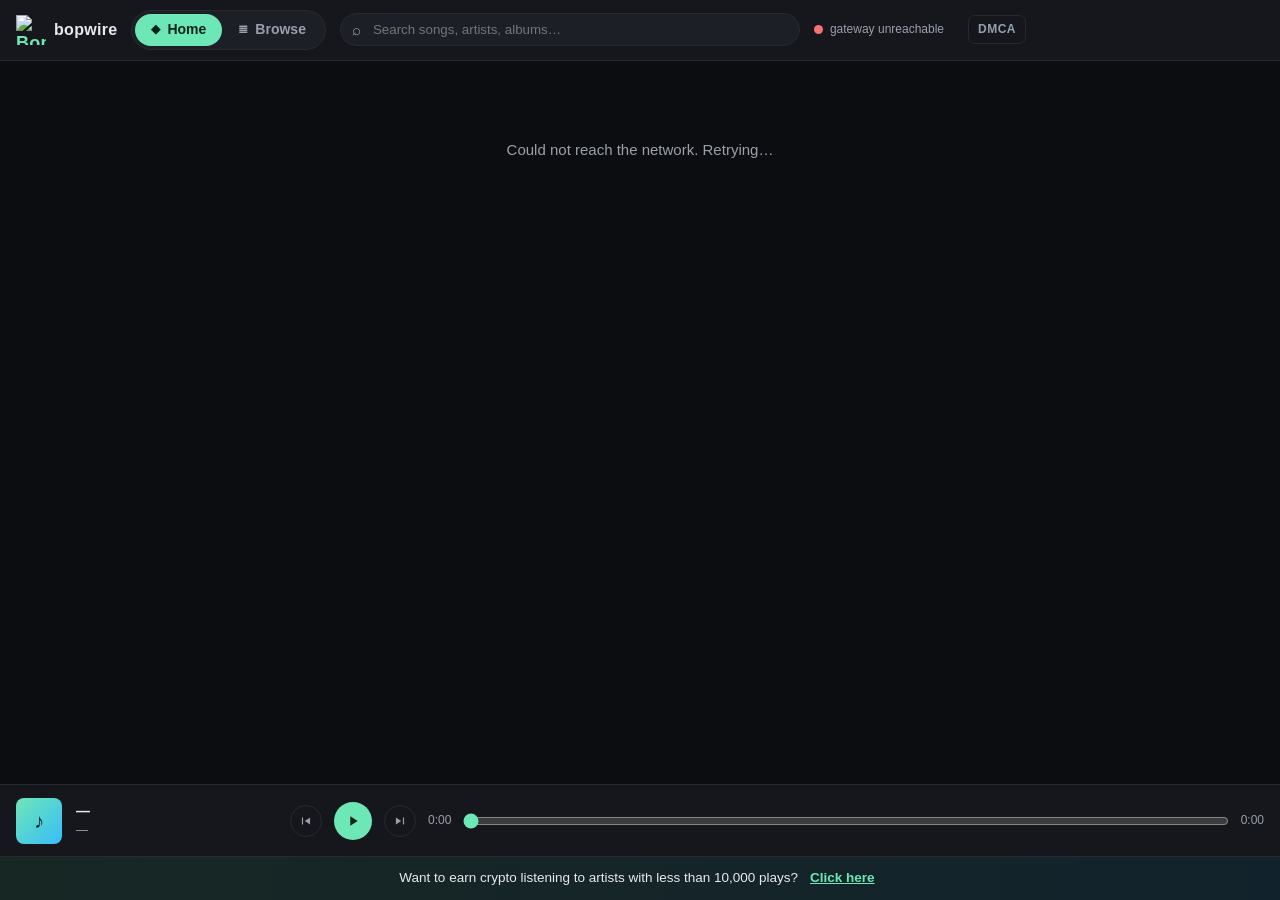
==== commit c11a5f2a: "web player: publish Discover front-end to /player/" ====
--- a/player/index.html
+++ b/player/index.html
@@ -1,25 +1,161 @@
 <!doctype html>
-<html lang="en" class="dark">
+<html lang="en">
 <head>
   <meta charset="utf-8" />
   <meta name="viewport" content="width=device-width, initial-scale=1, viewport-fit=cover" />
   <title>Bopwire — Discover</title>
   <meta name="description" content="Discover and stream independent artists on the Bopwire P2P network." />
-  <meta name="theme-color" content="#0c0d10" />
-  <link rel="icon" type="image/png" href="./favicon.png" />
-  <link rel="apple-touch-icon" href="./logo.png" />
+  <link rel="icon" type="image/png" href="favicon.png" />
+  <link rel="apple-touch-icon" href="logo.png" />
   <link rel="preconnect" href="https://api.bopwire.com" crossorigin />
-  <!-- prebuilt WASM audio decoders (mp3 / flac / ogg-vorbis), wasm embedded.
-       Plain globals consumed by the player controller — kept outside the
-       bundle on purpose so they never get transformed. -->
-  <script src="./decoders/mpg123-decoder.min.js"></script>
-  <script src="./decoders/flac-decoder.min.js"></script>
-  <script src="./decoders/ogg-vorbis-decoder.min.js"></script>
-  <script src="./wasm-player.js"></script>
-  <script type="module" crossorigin src="./assets/index-JRbNWGse.js"></script>
-  <link rel="stylesheet" crossorigin href="./assets/index-D7UvEEKm.css">
+  <link rel="stylesheet" href="styles.css" />
 </head>
 <body>
-  <div id="root"></div>
+  <!-- ───────────────────────── Header ───────────────────────── -->
+  <header class="topbar">
+    <div class="brand">
+      <img class="brand-mark" src="logo.png" alt="Bopwire" width="30" height="30" />
+      <span class="brand-name">bopwire</span>
+    </div>
+
+    <nav class="viewnav" id="viewnav" role="tablist" aria-label="View">
+      <button class="vn-btn" data-view="home"   role="tab" aria-selected="true">
+        <span class="vn-ico">◆</span> Home
+      </button>
+      <button class="vn-btn" data-view="browse" role="tab" aria-selected="false">
+        <span class="vn-ico">≣</span> Browse
+      </button>
+    </nav>
+
+    <div class="search">
+      <span class="search-ico">⌕</span>
+      <input id="search" type="search" placeholder="Search songs, artists, albums…"
+             autocomplete="off" spellcheck="false" />
+    </div>
+
+    <div class="status" id="status" title="Network status">
+      <span class="dot" id="status-dot"></span>
+      <span class="status-text" id="status-text">connecting…</span>
+    </div>
+
+    <a class="dmca-link" href="dmca.html" title="Copyright takedown request (DMCA)">DMCA</a>
+  </header>
+
+  <!-- ─────────────────────────── Views ──────────────────────── -->
+  <main class="views" id="views">
+
+    <!-- Home: hero + genre tiles + carousels -->
+    <section class="view view-home" id="home">
+      <div class="home-scroll" id="home-scroll">
+        <div id="hero"></div>
+        <div id="genre-tiles"></div>
+        <div id="rows"></div>
+        <div class="empty big" id="home-empty" hidden>Loading the network’s picks…</div>
+        <div class="verify-line" id="verify-line" hidden></div>
+      </div>
+    </section>
+
+    <!-- Browse: facet drill (chips over tracks) -->
+    <section class="view view-browse" id="browse" hidden>
+      <div class="controls">
+        <div class="segmented" id="mode-toggle" role="tablist" aria-label="Browse mode">
+          <button class="seg" data-mode="artist" role="tab" aria-selected="true">
+            <span class="seg-ico">👤</span> Artist
+          </button>
+          <button class="seg" data-mode="genre" role="tab" aria-selected="false">
+            <span class="seg-ico">🏷</span> Genre
+          </button>
+        </div>
+        <nav class="breadcrumb" id="breadcrumb" aria-label="Breadcrumb"></nav>
+      </div>
+
+      <div class="panes" id="panes">
+        <div class="pane pane-chips" id="chip-pane">
+          <div class="chips" id="chips"></div>
+          <div class="empty" id="chips-empty" hidden>No streamable songs right now.</div>
+        </div>
+        <div class="divider" id="divider" title="Drag to resize"></div>
+        <div class="pane pane-tracks" id="track-pane">
+          <div class="track-head" id="track-head" hidden></div>
+          <div class="tracks" id="tracks"></div>
+          <div class="empty" id="track-empty">Pick an album to see its tracks.</div>
+        </div>
+      </div>
+    </section>
+
+    <!-- Lyrics: takes over the main area, synced to the playing track -->
+    <section class="view view-lyrics" id="lyrics" hidden>
+      <div class="lyr-wrap">
+        <div class="lyr-head">
+          <div class="lyr-meta">
+            <div class="lyr-title" id="lyr-title">—</div>
+            <div class="lyr-artist" id="lyr-artist">—</div>
+          </div>
+          <button class="btn-ghost" id="lyr-close">Close</button>
+        </div>
+        <div class="lyr-body" id="lyr-body"></div>
+        <div class="empty" id="lyr-empty" hidden>No lyrics found for this track.</div>
+      </div>
+    </section>
+
+    <!-- List: "See all" for a collection / search results -->
+    <section class="view view-list" id="list" hidden>
+      <div class="list-scroll">
+        <div class="list-head" id="list-head"></div>
+        <div class="tracks" id="list-tracks"></div>
+        <div class="empty" id="list-empty" hidden>Nothing here.</div>
+      </div>
+    </section>
+  </main>
+
+  <!-- ─────────────────────── Now playing ────────────────────── -->
+  <div class="nowplaying" id="nowplaying" hidden>
+    <div class="np-art" id="np-art">♪</div>
+    <div class="np-meta">
+      <div class="np-title" id="np-title">—</div>
+      <div class="np-artist" id="np-artist">—</div>
+    </div>
+    <div class="np-controls">
+      <button id="np-prev" class="np-btn np-side" aria-label="Previous"><svg viewBox="0 0 24 24" aria-hidden="true"><path d="M7 6v12H5V6h2zm12 0v12l-9-6 9-6z"/></svg></button>
+      <button id="np-toggle" class="np-btn" aria-label="Play/Pause"><svg viewBox="0 0 24 24" aria-hidden="true"><path d="M8 5v14l11-7L8 5z"/></svg></button>
+      <button id="np-next" class="np-btn np-side" aria-label="Next"><svg viewBox="0 0 24 24" aria-hidden="true"><path d="M17 6v12h2V6h-2zM5 6v12l9-6-9-6z"/></svg></button>
+      <div class="np-seek">
+        <span id="np-cur">0:00</span>
+        <input id="np-bar" type="range" min="0" max="1000" value="0" step="1" />
+        <span id="np-dur">0:00</span>
+      </div>
+    </div>
+    <div class="np-spin" id="np-spin" hidden></div>
+    <audio id="audio" preload="none"></audio>
+  </div>
+
+  <!-- ───────────────────── Earn-crypto CTA ──────────────────── -->
+  <footer class="cta">
+    <span class="cta-text">
+      Want to earn crypto listening to artists with less than 10,000 plays?
+    </span>
+    <span class="cta-menu">
+      <button id="cta-link" class="cta-click" aria-haspopup="true" aria-expanded="false">
+        Click here
+      </button>
+      <div class="cta-dropdown" id="cta-dropdown" role="menu" hidden>
+        <img class="cta-logo" src="logo.png" alt="Bopwire app" width="72" height="72" />
+        <div class="cta-dd-title">Get the Bopwire app</div>
+        <a class="cta-opt" data-os="windows" href="#" role="menuitem"><span>🪟</span> Windows Installer</a>
+        <a class="cta-opt" data-os="android" href="#" role="menuitem"><span>🤖</span> Android APK</a>
+        <a class="cta-opt" data-os="linux"   href="#" role="menuitem"><span>🐧</span> Linux AppImage</a>
+      </div>
+    </span>
+  </footer>
+
+  <div class="toast" id="toast" hidden></div>
+
+  <!-- prebuilt WASM audio decoders (mp3 / flac / ogg-vorbis), wasm embedded -->
+  <script src="decoders/mpg123-decoder.min.js"></script>
+  <script src="decoders/flac-decoder.min.js"></script>
+  <script src="decoders/ogg-vorbis-decoder.min.js"></script>
+  <script src="wasm-player.js"></script>
+  <script src="config.js"></script>
+  <script src="app.js"></script>
 </body>
 </html>
--- a/player/styles.css
+++ b/player/styles.css
@@ -0,0 +1,396 @@
+/* Bopwire web player — Discover. Dark, mint-lit, no framework. */
+:root {
+  --bg:        #0c0d10;
+  --bg-elev:   #15171c;
+  --bg-elev2:  #1c1f26;
+  --line:      #262a33;
+  --text:      #e7e9ee;
+  --text-dim:  #9aa0ab;
+  --accent:    #6ee7b7;   /* mint, echoes the brand mark */
+  --accent-2:  #38bdf8;
+  --danger:    #f87171;
+  --chip:      #20242c;
+  --chip-hot:  #2c3a39;
+  --radius:    10px;
+  --np-h:      72px;
+  --cta-h:     44px;
+  --card-w:    158px;
+}
+
+* { box-sizing: border-box; }
+html, body { height: 100%; }
+body {
+  margin: 0;
+  background: var(--bg);
+  color: var(--text);
+  font: 14px/1.4 -apple-system, BlinkMacSystemFont, "Segoe UI", Roboto, Helvetica, Arial, sans-serif;
+  display: flex;
+  flex-direction: column;
+  overflow: hidden;
+}
+
+/* ───────── Topbar ───────── */
+.topbar {
+  display: flex; align-items: center; gap: 14px;
+  padding: 10px 16px;
+  background: var(--bg-elev);
+  border-bottom: 1px solid var(--line);
+  flex: 0 0 auto;
+}
+.brand { display: flex; align-items: center; gap: 8px; font-weight: 700; letter-spacing: .3px; }
+.brand-mark { color: var(--accent); font-size: 18px; }
+.brand-name { font-size: 16px; }
+
+.viewnav { display: inline-flex; background: var(--bg-elev2); border: 1px solid var(--line); border-radius: 999px; padding: 3px; }
+.vn-btn {
+  border: 0; background: transparent; color: var(--text-dim);
+  padding: 6px 16px; border-radius: 999px; cursor: pointer; font: inherit; font-weight: 600;
+  display: inline-flex; align-items: center; gap: 7px;
+}
+.vn-btn[aria-selected="true"] { background: var(--accent); color: #06231a; }
+.vn-ico { font-size: 12px; }
+
+.search { flex: 1 1 auto; max-width: 460px; position: relative; }
+.search-ico { position: absolute; left: 12px; top: 50%; transform: translateY(-52%); color: var(--text-dim); font-size: 15px; pointer-events: none; }
+.search input {
+  width: 100%; padding: 8px 12px 8px 32px;
+  background: var(--bg-elev2); color: var(--text);
+  border: 1px solid var(--line); border-radius: 999px; outline: none;
+}
+.search input:focus { border-color: var(--accent-2); }
+.status { display: flex; align-items: center; gap: 7px; color: var(--text-dim); font-size: 12px; white-space: nowrap; }
+.dot { width: 9px; height: 9px; border-radius: 50%; background: var(--text-dim); box-shadow: 0 0 0 0 rgba(110,231,183,.6); }
+.dot.ok      { background: var(--accent);  animation: pulse 2.2s infinite; }
+.dot.warn    { background: #fbbf24; }
+.dot.err     { background: var(--danger); }
+@keyframes pulse { 0%{box-shadow:0 0 0 0 rgba(110,231,183,.5)} 70%{box-shadow:0 0 0 6px rgba(110,231,183,0)} 100%{box-shadow:0 0 0 0 rgba(110,231,183,0)} }
+
+/* ───────── Views shell ───────── */
+.views { flex: 1 1 auto; display: flex; min-height: 0; }
+.view { flex: 1 1 auto; min-height: 0; display: flex; flex-direction: column; }
+.view[hidden] { display: none; }
+
+/* ───────── Home ───────── */
+.home-scroll { flex: 1 1 auto; overflow-y: auto; padding: 18px 20px 28px; scroll-behavior: smooth; }
+
+/* Hero — the #1 Rising track, big and proud */
+.hero {
+  position: relative; display: flex; align-items: center; gap: 22px;
+  border-radius: 16px; padding: 22px 26px; margin-bottom: 22px;
+  border: 1px solid var(--line);
+  background:
+    radial-gradient(1000px 300px at 8% -40%, rgba(110,231,183,.16), transparent 60%),
+    radial-gradient(800px 320px at 92% 140%, rgba(56,189,248,.14), transparent 60%),
+    var(--bg-elev);
+  overflow: hidden;
+}
+.hero-art { width: 148px; height: 148px; border-radius: 14px; overflow: hidden; flex: 0 0 auto;
+  box-shadow: 0 14px 40px rgba(0,0,0,.55); }
+.hero-art svg { display: block; width: 100%; height: 100%; }
+.hero-meta { min-width: 0; }
+.hero-kicker { color: var(--accent); font-size: 11.5px; font-weight: 800; letter-spacing: .14em; text-transform: uppercase; margin-bottom: 6px; }
+.hero-title { font-size: 26px; font-weight: 800; line-height: 1.15; margin-bottom: 3px;
+  white-space: nowrap; overflow: hidden; text-overflow: ellipsis; }
+.hero-sub { color: var(--text-dim); font-size: 14px; margin-bottom: 14px; }
+.hero-actions { display: flex; gap: 10px; align-items: center; }
+.btn-play {
+  border: 0; border-radius: 999px; padding: 9px 22px; cursor: pointer;
+  background: var(--accent); color: #06231a; font: inherit; font-weight: 800;
+  display: inline-flex; align-items: center; gap: 8px;
+  transition: transform .12s ease;
+}
+.btn-play:hover { transform: scale(1.04); }
+.btn-ghost {
+  border: 1px solid var(--line); border-radius: 999px; padding: 8px 18px; cursor: pointer;
+  background: transparent; color: var(--text); font: inherit; font-weight: 600;
+}
+.btn-ghost:hover { border-color: var(--accent-2); color: var(--accent-2); }
+.hero-badge { position: absolute; top: 14px; right: 16px; font-size: 11px; color: var(--text-dim);
+  border: 1px solid var(--line); border-radius: 999px; padding: 3px 10px; background: rgba(12,13,16,.55); }
+
+/* Genre tiles */
+.tiles-title { font-size: 15px; font-weight: 800; margin: 4px 2px 10px; letter-spacing: .2px; }
+.tiles { display: grid; grid-auto-flow: column; grid-auto-columns: 132px; gap: 12px;
+  overflow-x: auto; padding-bottom: 10px; margin-bottom: 14px; scroll-snap-type: x proximity; }
+.tile {
+  height: 72px; border-radius: 12px; cursor: pointer; scroll-snap-align: start;
+  display: flex; align-items: flex-end; padding: 10px 12px; position: relative; overflow: hidden;
+  border: 1px solid rgba(255,255,255,.06);
+  font-weight: 800; font-size: 13.5px; color: #fff; text-shadow: 0 1px 6px rgba(0,0,0,.6);
+  transition: transform .12s ease, border-color .12s ease;
+}
+.tile:hover { transform: translateY(-2px); border-color: rgba(255,255,255,.25); }
+.tile .tile-count { position: absolute; top: 8px; right: 10px; font-size: 10.5px; font-weight: 700;
+  color: rgba(255,255,255,.85); background: rgba(0,0,0,.35); border-radius: 999px; padding: 2px 7px; }
+
+/* Carousel rows */
+.carousel { margin-bottom: 22px; }
+.row-head { display: flex; align-items: baseline; gap: 12px; margin: 0 2px 10px; }
+.row-title { font-size: 17px; font-weight: 800; letter-spacing: .2px;
+  background: linear-gradient(90deg, var(--accent), var(--accent-2));
+  -webkit-background-clip: text; background-clip: text; color: transparent; }
+.row-sub { color: var(--text-dim); font-size: 12px; flex: 1 1 auto;
+  white-space: nowrap; overflow: hidden; text-overflow: ellipsis; }
+.row-more { color: var(--accent-2); font-size: 12.5px; font-weight: 700; cursor: pointer;
+  white-space: nowrap; background: none; border: 0; font-family: inherit; padding: 0; }
+.row-more:hover { text-decoration: underline; }
+.row-scroll {
+  display: grid; grid-auto-flow: column; grid-auto-columns: var(--card-w); gap: 14px;
+  overflow-x: auto; padding: 4px 2px 12px; scroll-snap-type: x proximity;
+}
+.row-scroll::-webkit-scrollbar, .tiles::-webkit-scrollbar { height: 8px; }
+.row-scroll::-webkit-scrollbar-thumb, .tiles::-webkit-scrollbar-thumb,
+.home-scroll::-webkit-scrollbar-thumb, .pane::-webkit-scrollbar-thumb,
+.list-scroll::-webkit-scrollbar-thumb { background: var(--line); border-radius: 8px; }
+.home-scroll::-webkit-scrollbar, .pane::-webkit-scrollbar, .list-scroll::-webkit-scrollbar { width: 10px; }
+
+/* Cards */
+.card {
+  scroll-snap-align: start; cursor: pointer; border-radius: 12px; padding: 10px;
+  background: var(--bg-elev); border: 1px solid transparent;
+  transition: background .15s ease, transform .12s ease, border-color .15s ease;
+  position: relative;
+}
+.card:hover { background: var(--bg-elev2); transform: translateY(-3px); border-color: var(--line); }
+.card .cover { position: relative; width: 100%; aspect-ratio: 1; border-radius: 9px; overflow: hidden;
+  box-shadow: 0 8px 22px rgba(0,0,0,.45); margin-bottom: 9px; background: var(--bg-elev2); }
+.card .cover svg { display: block; width: 100%; height: 100%; }
+.card .cover .cov-play {
+  position: absolute; right: 8px; bottom: 8px; width: 38px; height: 38px; border-radius: 50%;
+  background: var(--accent); color: #06231a; display: grid; place-items: center; font-size: 15px;
+  opacity: 0; transform: translateY(6px); transition: all .15s ease; box-shadow: 0 6px 16px rgba(0,0,0,.5);
+}
+.card:hover .cov-play { opacity: 1; transform: translateY(0); }
+.card.playing .cov-play { opacity: 1; transform: translateY(0); }
+.card .c-title { font-weight: 700; font-size: 13.5px; white-space: nowrap; overflow: hidden; text-overflow: ellipsis; }
+.card .c-sub { color: var(--text-dim); font-size: 12px; margin-top: 2px;
+  white-space: nowrap; overflow: hidden; text-overflow: ellipsis; }
+.card .c-plays { color: var(--text-dim); font-size: 11px; margin-top: 4px; display: flex; align-items: center; gap: 5px; }
+.card .c-plays .rising-dot { width: 6px; height: 6px; border-radius: 50%; background: var(--accent); }
+/* Offline songs are hidden outright rather than dimmed, so the .off /
+   .off-chip treatments no longer have anything to style. */
+.card.playing { border-color: var(--accent); }
+
+.verify-line { color: var(--text-dim); font-size: 11px; text-align: center; padding: 8px 0 2px; opacity: .8; }
+.verify-line code { color: var(--accent-2); font-size: 10.5px; }
+
+/* ───────── Browse (facet drill) ───────── */
+.controls {
+  display: flex; align-items: center; gap: 16px;
+  padding: 10px 16px; flex: 0 0 auto;
+  border-bottom: 1px solid var(--line);
+}
+.segmented { display: inline-flex; background: var(--bg-elev2); border: 1px solid var(--line); border-radius: 999px; padding: 3px; }
+.seg {
+  border: 0; background: transparent; color: var(--text-dim);
+  padding: 6px 14px; border-radius: 999px; cursor: pointer; font: inherit;
+  display: inline-flex; align-items: center; gap: 6px;
+}
+.seg[aria-selected="true"] { background: var(--accent); color: #06231a; font-weight: 600; }
+.seg-ico { font-size: 13px; }
+.breadcrumb { display: flex; align-items: center; gap: 4px; flex-wrap: wrap; color: var(--text-dim); font-size: 13px; min-height: 20px; }
+.crumb { color: var(--accent-2); cursor: pointer; }
+.crumb:hover { text-decoration: underline; }
+.crumb.current { color: var(--text); font-weight: 600; cursor: default; }
+.crumb-sep { opacity: .5; }
+
+.panes { flex: 1 1 auto; display: flex; flex-direction: column; min-height: 0; }
+.pane { overflow: auto; }
+.pane-chips { flex: 0 0 45%; padding: 14px 16px; }
+.pane-tracks { flex: 1 1 auto; padding: 8px 16px 16px; }
+.divider {
+  flex: 0 0 10px; cursor: row-resize; position: relative;
+  background: var(--bg); border-top: 1px solid var(--line); border-bottom: 1px solid var(--line);
+}
+.divider::after { content: ""; position: absolute; left: 50%; top: 50%; transform: translate(-50%,-50%); width: 42px; height: 3px; border-radius: 3px; background: var(--line); }
+
+.chips { display: flex; flex-wrap: wrap; gap: 9px; }
+.chip {
+  display: inline-flex; align-items: center; gap: 7px;
+  background: var(--chip); border: 1px solid var(--line); color: var(--text);
+  padding: 8px 13px; border-radius: 999px; cursor: pointer; user-select: none;
+  max-width: 320px;
+}
+.chip:hover { border-color: var(--accent-2); }
+.chip.active { background: var(--chip-hot); border-color: var(--accent); }
+.chip .c-ico { opacity: .8; }
+.chip .c-name { white-space: nowrap; overflow: hidden; text-overflow: ellipsis; }
+.chip .c-count { color: var(--text-dim); font-size: 12px; }
+
+/* ───────── List view ("See all" / search) ───────── */
+.list-scroll { flex: 1 1 auto; overflow-y: auto; padding: 18px 20px 28px; }
+.list-head { display: flex; align-items: flex-end; gap: 20px; margin-bottom: 16px; }
+.list-art { width: 132px; height: 132px; border-radius: 12px; overflow: hidden; flex: 0 0 auto;
+  box-shadow: 0 12px 32px rgba(0,0,0,.5); }
+.list-art svg { display: block; width: 100%; height: 100%; }
+.list-meta { min-width: 0; flex: 1 1 auto; }
+.list-kicker { color: var(--accent); font-size: 11px; font-weight: 800; letter-spacing: .14em; text-transform: uppercase; margin-bottom: 4px; }
+.list-title { font-size: 24px; font-weight: 800; line-height: 1.15;
+  white-space: nowrap; overflow: hidden; text-overflow: ellipsis; }
+.list-sub { color: var(--text-dim); font-size: 13px; margin: 4px 0 12px; }
+.list-actions { display: flex; gap: 10px; align-items: center; }
+.list-back { margin-left: auto; align-self: flex-start; }
+
+/* ───────── Track list (shared) ───────── */
+.track-head {
+  display: flex; align-items: center; gap: 12px;
+  padding: 10px 4px; border-bottom: 1px solid var(--line); margin-bottom: 6px;
+}
+.track-head .th-title { font-weight: 700; font-size: 15px; }
+.track-head .th-sub { color: var(--text-dim); font-size: 12px; }
+.track-head .th-close { margin-left: auto; cursor: pointer; color: var(--text-dim); border: 1px solid var(--line); border-radius: 8px; padding: 3px 9px; background: transparent; }
+.track-head .th-close:hover { color: var(--text); border-color: var(--text-dim); }
+
+.tracks { display: flex; flex-direction: column; }
+.track {
+  display: grid; grid-template-columns: 28px 34px 1fr auto auto auto 40px;
+  align-items: center; gap: 12px;
+  padding: 7px 8px; border-radius: 8px; cursor: pointer;
+}
+.track:hover { background: var(--bg-elev); }
+.track.playing { background: var(--chip-hot); }
+.track .t-num { color: var(--text-dim); text-align: right; font-variant-numeric: tabular-nums; }
+.track .t-art { width: 34px; height: 34px; border-radius: 6px; overflow: hidden; }
+.track .t-art svg { display: block; width: 100%; height: 100%; }
+.track .t-main { min-width: 0; }
+.track .t-title { white-space: nowrap; overflow: hidden; text-overflow: ellipsis; }
+.track .t-artist { color: var(--text-dim); font-size: 12px; white-space: nowrap; overflow: hidden; text-overflow: ellipsis; }
+.track .t-plays { color: var(--text-dim); font-size: 12px; white-space: nowrap; }
+.track .t-dur { color: var(--text-dim); font-variant-numeric: tabular-nums; }
+.track .t-play { opacity: 0; color: var(--accent); font-size: 16px; text-align: center; }
+.track:hover .t-play, .track.playing .t-play { opacity: 1; }
+
+.empty { color: var(--text-dim); padding: 24px 8px; text-align: center; }
+.empty.big { padding: 60px 8px; font-size: 15px; }
+
+/* ───────── Now playing ───────── */
+.nowplaying {
+  flex: 0 0 var(--np-h); display: flex; align-items: center; gap: 14px;
+  padding: 0 16px; background: var(--bg-elev); border-top: 1px solid var(--line);
+}
+.np-art { width: 46px; height: 46px; border-radius: 8px; overflow: hidden;
+  background: linear-gradient(135deg, var(--accent), var(--accent-2)); color: #06231a;
+  display: grid; place-items: center; font-size: 20px; flex: 0 0 auto; }
+.np-art svg { display: block; width: 100%; height: 100%; }
+.np-meta { min-width: 0; width: 200px; }
+.np-title { font-weight: 600; white-space: nowrap; overflow: hidden; text-overflow: ellipsis; }
+.np-artist { color: var(--text-dim); font-size: 12px; white-space: nowrap; overflow: hidden; text-overflow: ellipsis; }
+.np-controls { flex: 1 1 auto; display: flex; align-items: center; gap: 12px; }
+.np-btn { width: 38px; height: 38px; border-radius: 50%; border: 0; background: var(--accent); color: #06231a; font-size: 15px; cursor: pointer; flex: 0 0 auto; }
+.np-btn.np-side { width: 32px; height: 32px; background: transparent; color: var(--text-dim); font-size: 14px; border: 1px solid var(--line); }
+.np-btn.np-side:hover { color: var(--text); border-color: var(--text-dim); }
+.np-seek { flex: 1 1 auto; display: flex; align-items: center; gap: 10px; color: var(--text-dim); font-size: 12px; }
+.np-seek input[type=range] { flex: 1 1 auto; accent-color: var(--accent); }
+.np-spin { width: 18px; height: 18px; border: 2px solid var(--line); border-top-color: var(--accent); border-radius: 50%; animation: spin .8s linear infinite; flex: 0 0 auto; }
+@keyframes spin { to { transform: rotate(360deg); } }
+
+/* ───────── CTA ───────── */
+.cta {
+  flex: 0 0 var(--cta-h); display: flex; align-items: center; justify-content: center; gap: 6px;
+  background: linear-gradient(90deg, rgba(110,231,183,.12), rgba(56,189,248,.12));
+  border-top: 1px solid var(--line); font-size: 13.5px; color: var(--text); position: relative;
+}
+.cta-menu { position: relative; }
+.cta-click { background: transparent; border: 0; color: var(--accent); font: inherit; font-weight: 700; cursor: pointer; text-decoration: underline; }
+.cta-dropdown {
+  position: absolute; bottom: calc(100% + 8px); left: 50%; transform: translateX(-50%);
+  background: var(--bg-elev2); border: 1px solid var(--line); border-radius: var(--radius);
+  box-shadow: 0 10px 30px rgba(0,0,0,.5); padding: 6px; min-width: 210px; z-index: 20;
+}
+.cta-opt { display: flex; align-items: center; gap: 10px; padding: 9px 12px; border-radius: 8px; color: var(--text); text-decoration: none; }
+.cta-opt:hover { background: var(--bg-elev); }
+.cta-logo { display: block; width: 72px; height: 72px; margin: 8px auto 2px; border-radius: 14px; }
+.cta-dd-title { text-align: center; font-weight: 700; font-size: 12.5px; color: var(--text); opacity: .85; padding: 2px 6px 8px; }
+
+/* top-right DMCA link in the player header */
+.dmca-link { color: var(--muted, #93a1ad); text-decoration: none; font-size: 12px; font-weight: 700;
+  letter-spacing: .04em; border: 1px solid var(--line); border-radius: 7px; padding: 5px 9px; margin-left: 10px; white-space: nowrap; }
+.dmca-link:hover { color: var(--accent); border-color: var(--accent); }
+
+/* ───────── Toast ───────── */
+.toast {
+  position: fixed; left: 50%; bottom: calc(var(--np-h) + var(--cta-h) + 16px);
+  transform: translateX(-50%); background: var(--bg-elev2); color: var(--text);
+  border: 1px solid var(--line); border-radius: 8px; padding: 10px 16px;
+  box-shadow: 0 8px 24px rgba(0,0,0,.5); z-index: 50; max-width: 80vw;
+}
+
+@media (max-width: 820px) {
+  .viewnav .vn-ico { display: none; }
+  .status .status-text { display: none; }
+}
+@media (max-width: 640px) {
+  :root { --card-w: 132px; }
+  .topbar { flex-wrap: wrap; gap: 8px; }
+  .search { order: 10; max-width: none; flex-basis: 100%; }
+  .hero { flex-direction: column; align-items: flex-start; gap: 14px; padding: 18px; }
+  .hero-art { width: 110px; height: 110px; }
+  .hero-title { font-size: 20px; white-space: normal; }
+  .np-meta { width: 120px; }
+  .np-btn.np-side { display: none; }
+  .track { grid-template-columns: 24px 30px 1fr auto auto 36px; }
+  .track .t-plays { display: none; }
+  .list-art { width: 92px; height: 92px; }
+  .list-title { font-size: 19px; }
+  .cta { font-size: 12px; padding: 0 10px; text-align: center; }
+}
+
+/* ── Transport icons ───────────────────────────────────────────────────
+   The transport buttons used ⏮ ▶ ⏭ (U+23EE/U+25B6/U+23ED). Those code
+   points default to EMOJI presentation in many font stacks, so the glyph
+   was drawn by the colour-emoji font and ignored the button's colour —
+   which is why the play button showed a coloured box instead of a solid
+   shape. Inline SVG inherits currentColor on every platform, so the icon
+   is now always the button's own colour. */
+.np-btn svg { width: 16px; height: 16px; fill: currentColor; display: block; margin: auto; }
+.np-btn.np-side svg { width: 14px; height: 14px; }
+.btn-play svg { width: 14px; height: 14px; fill: currentColor; }
+.t-play svg   { width: 15px; height: 15px; fill: currentColor; display: block; margin: 0 auto; }
+
+/* Buttons should never show the UA's focus box on mouse use, but keyboard
+   users still need a visible ring — :focus-visible gives exactly that. */
+.np-btn, .btn-play, .btn-ghost, .t-lyr { -webkit-tap-highlight-color: transparent; }
+.np-btn:focus, .btn-play:focus, .btn-ghost:focus, .t-lyr:focus { outline: none; }
+.np-btn:focus-visible, .btn-play:focus-visible,
+.btn-ghost:focus-visible, .t-lyr:focus-visible {
+  outline: 2px solid var(--accent-2); outline-offset: 2px;
+}
+
+/* ── Lyrics view ──────────────────────────────────────────────────────── */
+.t-lyr {
+  opacity: .75; background: none; border: 0; padding: 0 6px; cursor: pointer;
+  color: var(--text-dim); font: inherit; font-size: 11px; font-weight: 800;
+  letter-spacing: .08em; text-transform: uppercase;
+}
+@media (hover: hover) {
+  /* Reveal on row hover only on pointer devices — on touch there is no hover
+     state, so the button must stay visible or it can never be pressed. */
+  .t-lyr { opacity: 0; }
+  .track:hover .t-lyr { opacity: 1; }
+  .t-lyr:hover { color: var(--accent); }
+}
+
+.view-lyrics { min-height: 0; }
+.lyr-wrap { flex: 1 1 auto; display: flex; flex-direction: column; min-height: 0; padding: 18px 22px; }
+.lyr-head { display: flex; align-items: flex-start; justify-content: space-between; gap: 16px; margin-bottom: 14px; }
+.lyr-title  { font-size: 24px; font-weight: 800; line-height: 1.15; }
+.lyr-artist { color: var(--text-dim); font-size: 14px; margin-top: 2px; }
+.lyr-body { flex: 1; min-height: 0; overflow-y: auto; scroll-behavior: smooth; padding: 8px 0 40vh; }
+
+.lyr-line {
+  font-size: 19px; line-height: 1.62; font-weight: 600;
+  color: var(--text-dim); opacity: .5;
+  padding: 3px 0; transition: color .18s ease, opacity .18s ease;
+}
+/* Synced lyrics are clickable: tapping a line seeks the track to it. */
+.lyr-body.synced .lyr-line { cursor: pointer; }
+.lyr-body.synced .lyr-line:hover { opacity: .8; }
+.lyr-line.active { color: var(--text); opacity: 1; }
+/* Plain (unsynced) lyrics have no current line, so nothing is dimmed. */
+.lyr-body.plain .lyr-line { opacity: .88; color: var(--text); font-size: 17px; }
+
+@media (max-width: 720px) {
+  .lyr-wrap { padding: 14px 16px; }
+  .lyr-title { font-size: 20px; }
+  .lyr-line { font-size: 17px; }
+}
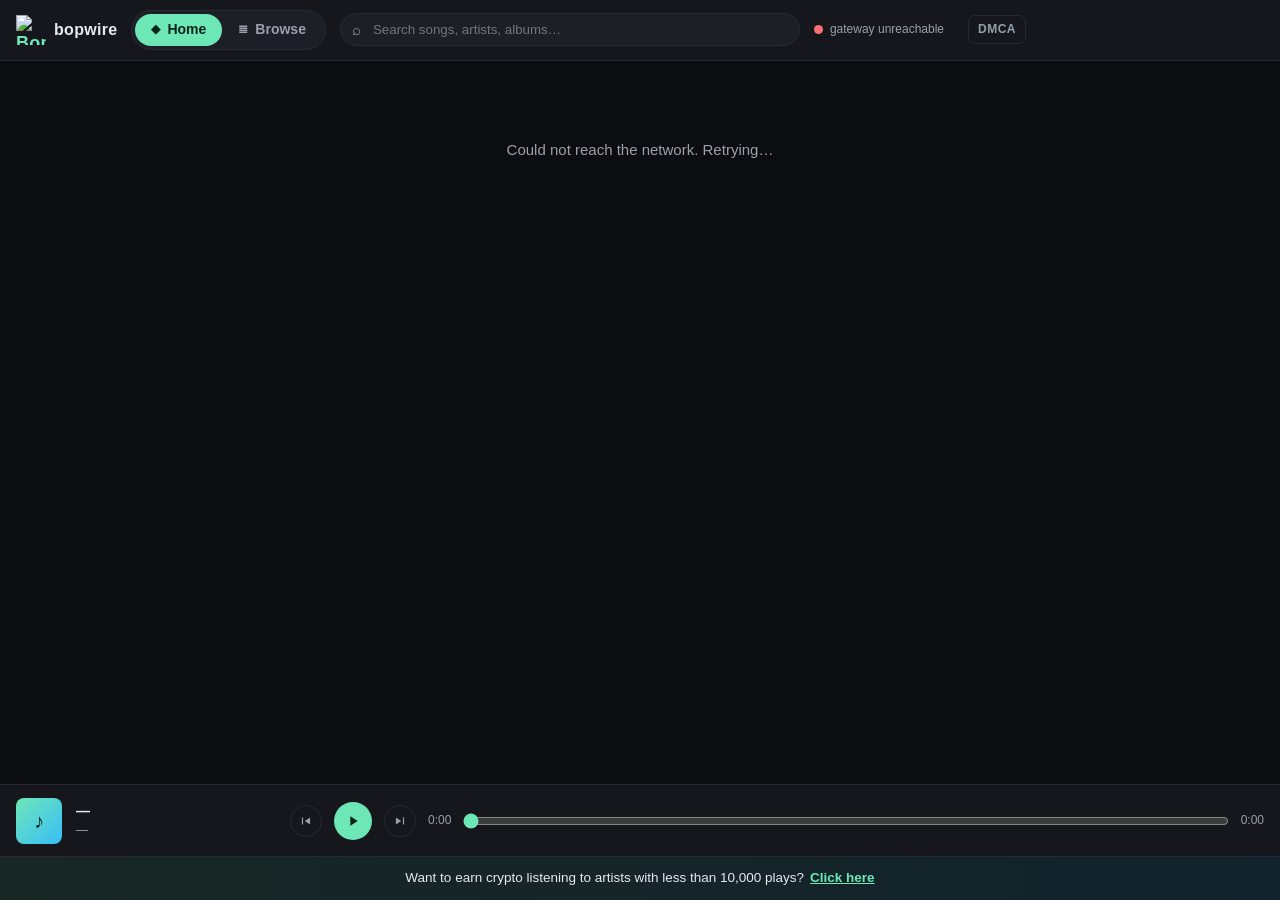
==== commit 335e017e: "web player: publish Discover front-end to /player/" ====
--- a/player/index.html
+++ b/player/index.html
@@ -135,16 +135,13 @@
       Want to earn crypto listening to artists with less than 10,000 plays?
     </span>
     <span class="cta-menu">
-      <button id="cta-link" class="cta-click" aria-haspopup="true" aria-expanded="false">
+      <!-- Straight to the Linux AppImage. This used to open a menu of
+           Windows / Android / Linux, but the Windows and Android assets no
+           longer exist on the release, so two of the three were 404s. One
+           real download beats a menu of dead ends. -->
+      <a id="cta-link" class="cta-click" data-os="linux" href="#" rel="noopener">
         Click here
-      </button>
-      <div class="cta-dropdown" id="cta-dropdown" role="menu" hidden>
-        <img class="cta-logo" src="logo.png" alt="Bopwire app" width="72" height="72" />
-        <div class="cta-dd-title">Get the Bopwire app</div>
-        <a class="cta-opt" data-os="windows" href="#" role="menuitem"><span>🪟</span> Windows Installer</a>
-        <a class="cta-opt" data-os="android" href="#" role="menuitem"><span>🤖</span> Android APK</a>
-        <a class="cta-opt" data-os="linux"   href="#" role="menuitem"><span>🐧</span> Linux AppImage</a>
-      </div>
+      </a>
     </span>
   </footer>
 
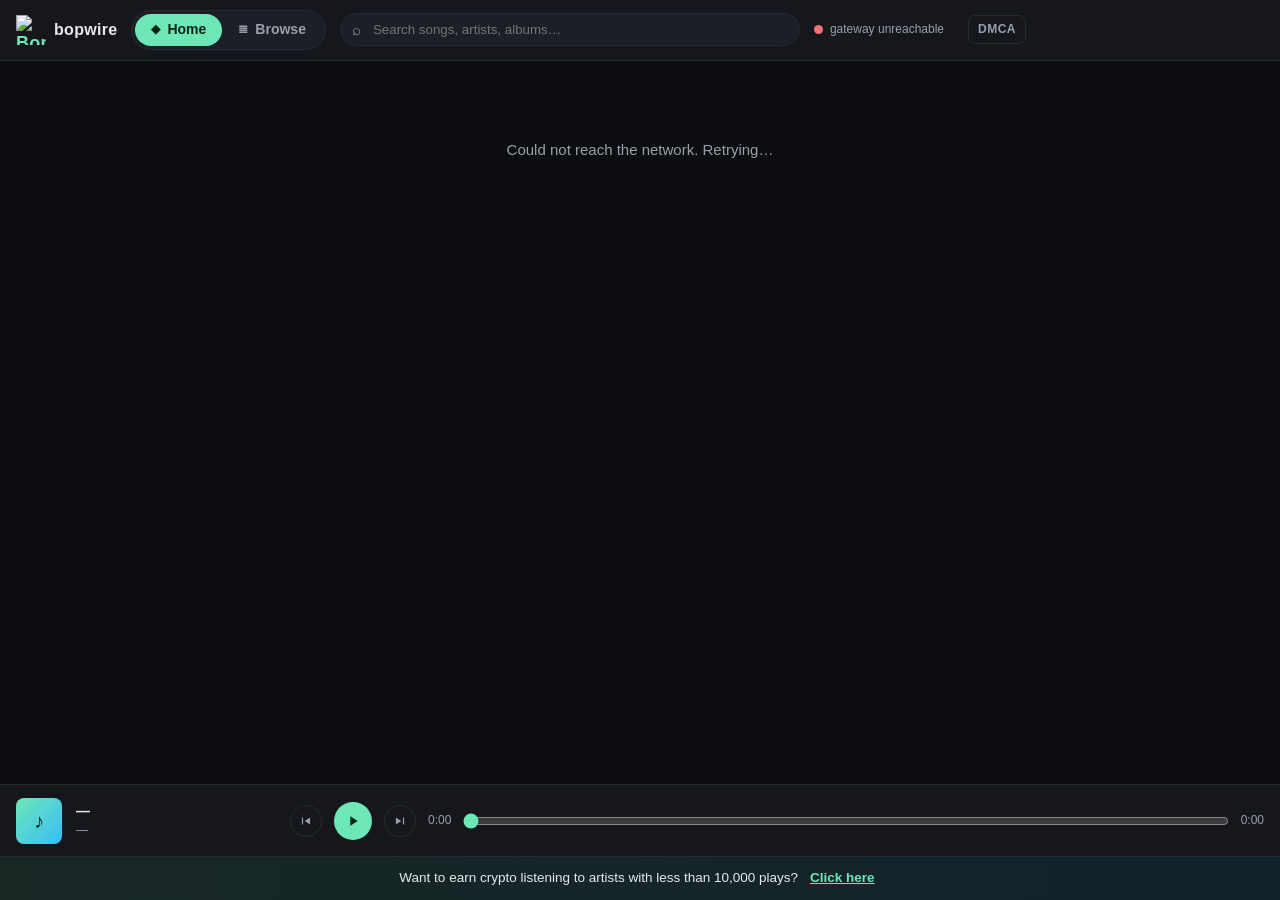
==== commit 1bfe77ad: "web player: publish Discover front-end to /player/" ====
--- a/player/index.html
+++ b/player/index.html
@@ -135,13 +135,15 @@
       Want to earn crypto listening to artists with less than 10,000 plays?
     </span>
     <span class="cta-menu">
-      <!-- Straight to the Linux AppImage. This used to open a menu of
-           Windows / Android / Linux, but the Windows and Android assets no
-           longer exist on the release, so two of the three were 404s. One
-           real download beats a menu of dead ends. -->
-      <a id="cta-link" class="cta-click" data-os="linux" href="#" rel="noopener">
+      <!-- A menu of exactly what exists on the release. This was a fixed
+           Windows/Android/Linux dropdown, then briefly a single Linux
+           link when Android and Windows had no asset - it now lists
+           whatever CFG.downloads actually has, so it can never point at a
+           404 and never needs hand-editing when a platform is added back. -->
+      <button id="cta-link" class="cta-click" aria-haspopup="true" aria-expanded="false">
         Click here
-      </a>
+      </button>
+      <div class="cta-dropdown" id="cta-dropdown" role="menu" hidden></div>
     </span>
   </footer>
 
--- a/player/styles.css
+++ b/player/styles.css
@@ -121,7 +121,27 @@
 }
 .tile:hover { transform: translateY(-2px); border-color: rgba(255,255,255,.25); }
 .tile .tile-count { position: absolute; top: 8px; right: 10px; font-size: 10.5px; font-weight: 700;
-  color: rgba(255,255,255,.85); background: rgba(0,0,0,.35); border-radius: 999px; padding: 2px 7px; }
+  color: rgba(255,255,255,.85); background: rgba(0,0,0,.35); border-radius: 999px; padding: 2px 7px;
+  z-index: 1; }
+
+/* Rotating cover slideshow under the tile's label — the gradient in .tile's
+   own background stays as the base layer so a genre with no real art (or
+   every candidate 404ing) still looks intentional, not broken. */
+.tile-slide {
+  position: absolute; inset: 0; width: 100%; height: 100%; object-fit: cover;
+  opacity: 0; transition: opacity .6s ease;
+}
+.tile-slide.active { opacity: 1; }
+/* Text is plain in-flow content, which paints BELOW positioned siblings
+   (the slides, the darkening gradient) regardless of source order — give it
+   its own stacking context so the label stays legible over a photo. */
+.tile-label { position: relative; z-index: 1; }
+/* Darken under the label text so it stays readable over a photo, same
+   contrast trick .tile already relies on with its text-shadow. */
+.tile::after {
+  content: ''; position: absolute; inset: 0; z-index: 0; pointer-events: none;
+  background: linear-gradient(180deg, transparent 40%, rgba(0,0,0,.55) 100%);
+}
 
 /* Carousel rows */
 .carousel { margin-bottom: 22px; }
@@ -204,18 +224,22 @@
 }
 .divider::after { content: ""; position: absolute; left: 50%; top: 50%; transform: translate(-50%,-50%); width: 42px; height: 3px; border-radius: 3px; background: var(--line); }
 
-.chips { display: flex; flex-wrap: wrap; gap: 9px; }
+/* Browse's chips are the exact same .card component Home's carousels use
+   (cover art, title, subtitle) laid out in a WRAPPING grid rather than a
+   horizontal-scroll row — Browse can hold hundreds of buckets, so scanning
+   down a grid beats scrolling sideways through a curated handful. They used
+   to be small text pills with an emoji icon and no art at all; .chip now
+   only carries the button reset + selection state, all the visual work is
+   .card's. */
+.chips {
+  display: grid; grid-template-columns: repeat(auto-fill, minmax(var(--card-w), 1fr));
+  gap: 14px;
+}
 .chip {
-  display: inline-flex; align-items: center; gap: 7px;
-  background: var(--chip); border: 1px solid var(--line); color: var(--text);
-  padding: 8px 13px; border-radius: 999px; cursor: pointer; user-select: none;
-  max-width: 320px;
-}
-.chip:hover { border-color: var(--accent-2); }
+  display: block; width: 100%; font: inherit; text-align: left; color: var(--text);
+  user-select: none;
+}
 .chip.active { background: var(--chip-hot); border-color: var(--accent); }
-.chip .c-ico { opacity: .8; }
-.chip .c-name { white-space: nowrap; overflow: hidden; text-overflow: ellipsis; }
-.chip .c-count { color: var(--text-dim); font-size: 12px; }
 
 /* ───────── List view ("See all" / search) ───────── */
 .list-scroll { flex: 1 1 auto; overflow-y: auto; padding: 18px 20px 28px; }
@@ -394,3 +418,16 @@
   .lyr-title { font-size: 20px; }
   .lyr-line { font-size: 17px; }
 }
+
+/* Real album art, layered over the generated cover underneath. The wrapper
+   carries its own position:relative so this drops into any existing
+   container (.hero-art, .card .cover, .t-art, .list-art) without needing
+   each one edited — they already clip via overflow:hidden and size via
+   fixed dimensions or aspect-ratio, both of which the wrapper inherits by
+   filling 100%. */
+.art-wrap { position: relative; display: block; width: 100%; height: 100%; }
+.art-wrap svg { position: relative; }
+.art-wrap .art-real {
+  position: absolute; inset: 0; width: 100%; height: 100%;
+  object-fit: cover; display: block;
+}
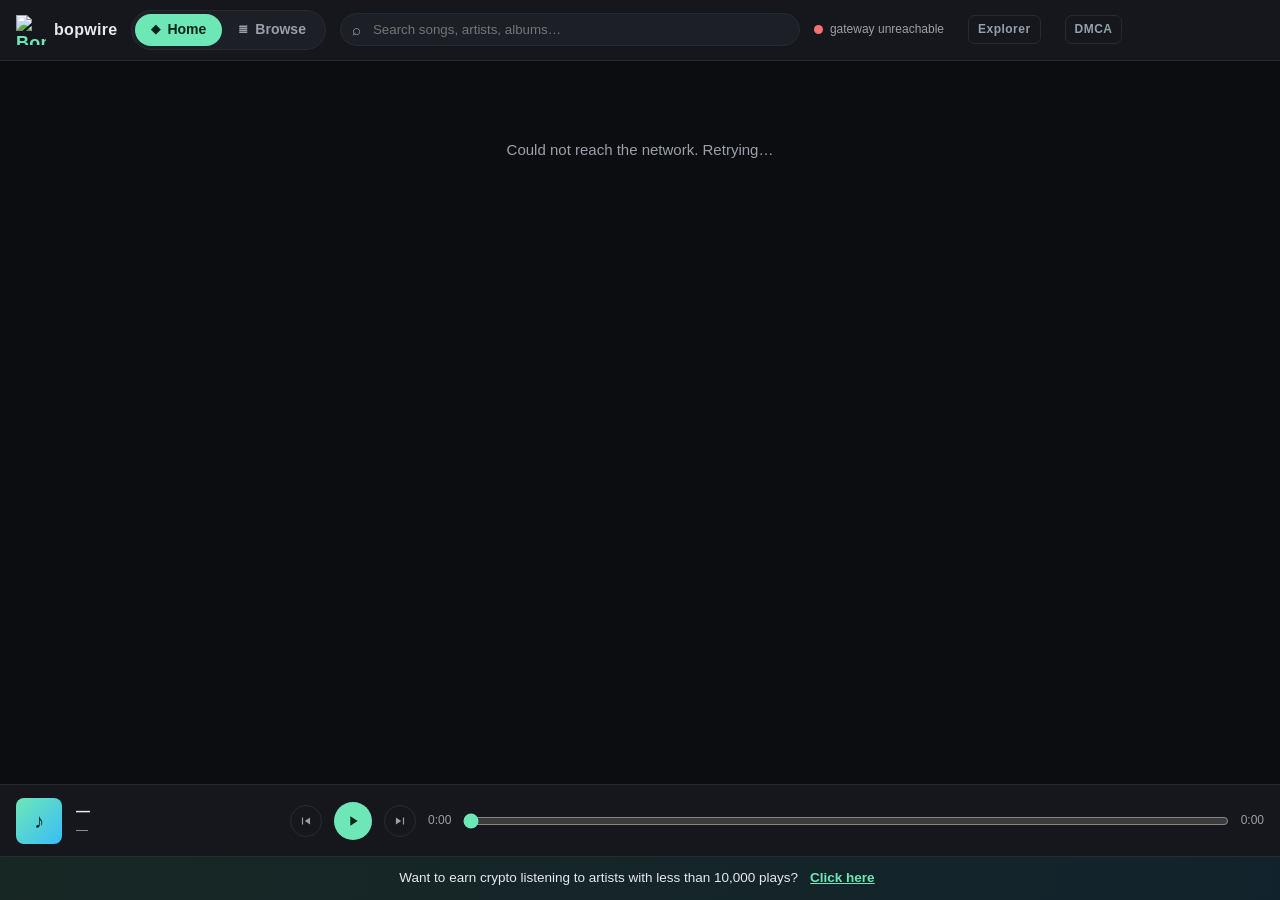
==== commit 2ddd71c2: "web player: publish Discover front-end to /player/" ====
--- a/player/index.html
+++ b/player/index.html
@@ -38,6 +38,7 @@
       <span class="status-text" id="status-text">connecting…</span>
     </div>
 
+    <a class="dmca-link" href="explorer.html" title="Bopwire blockchain explorer">Explorer</a>
     <a class="dmca-link" href="dmca.html" title="Copyright takedown request (DMCA)">DMCA</a>
   </header>
 
